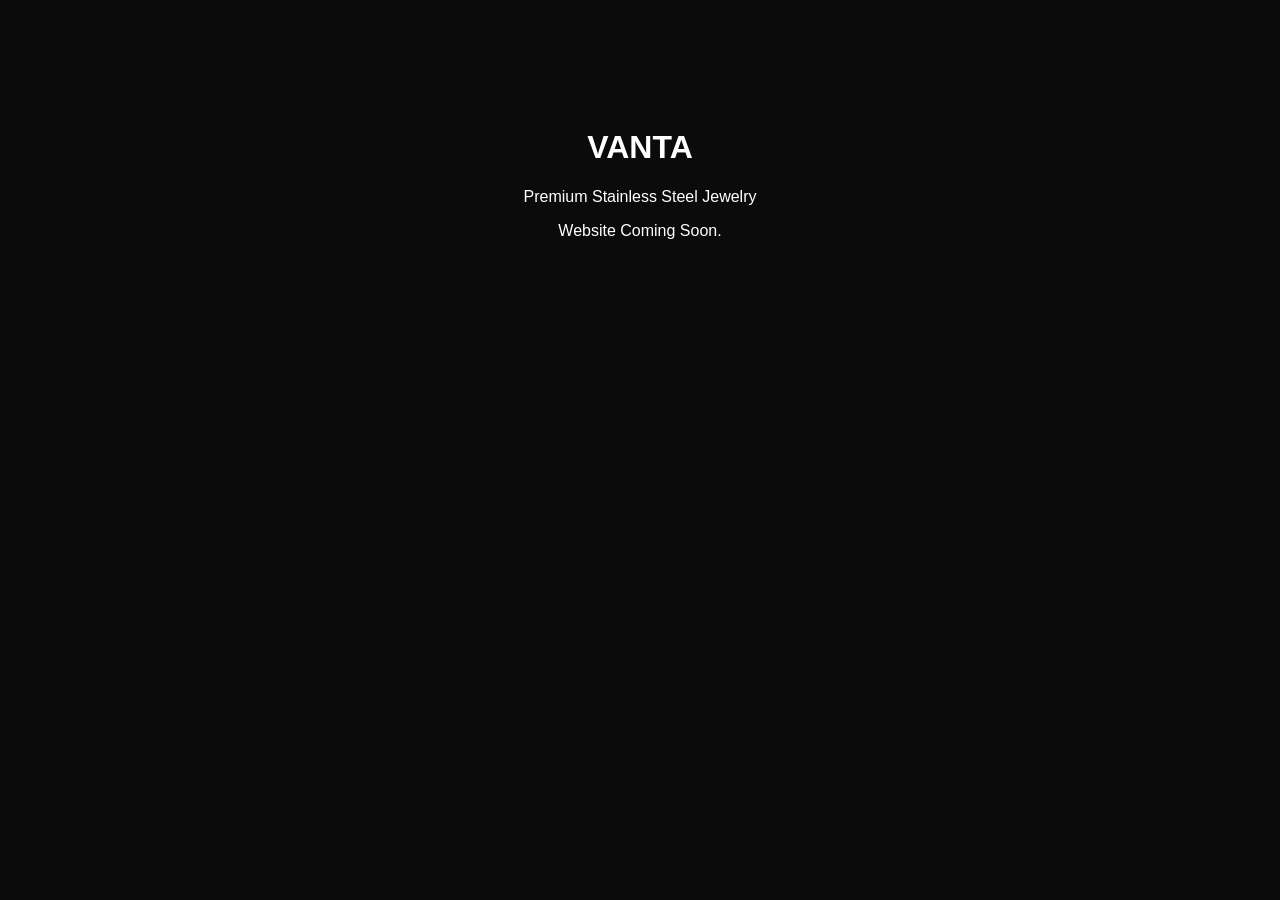
==== index.html @ 0c7e7cd4 "Create index.html" ====
<!DOCTYPE html>
<html lang="en">
<head>
    <meta charset="UTF-8">
    <meta name="viewport" content="width=device-width, initial-scale=1.0">
    <title>VANTA</title>
</head>

<body style="background:#0B0B0B;color:white;font-family:Arial;text-align:center;padding-top:100px;">

<h1>VANTA</h1>

<p>Premium Stainless Steel Jewelry</p>

<p>Website Coming Soon.</p>

</body>
</html>
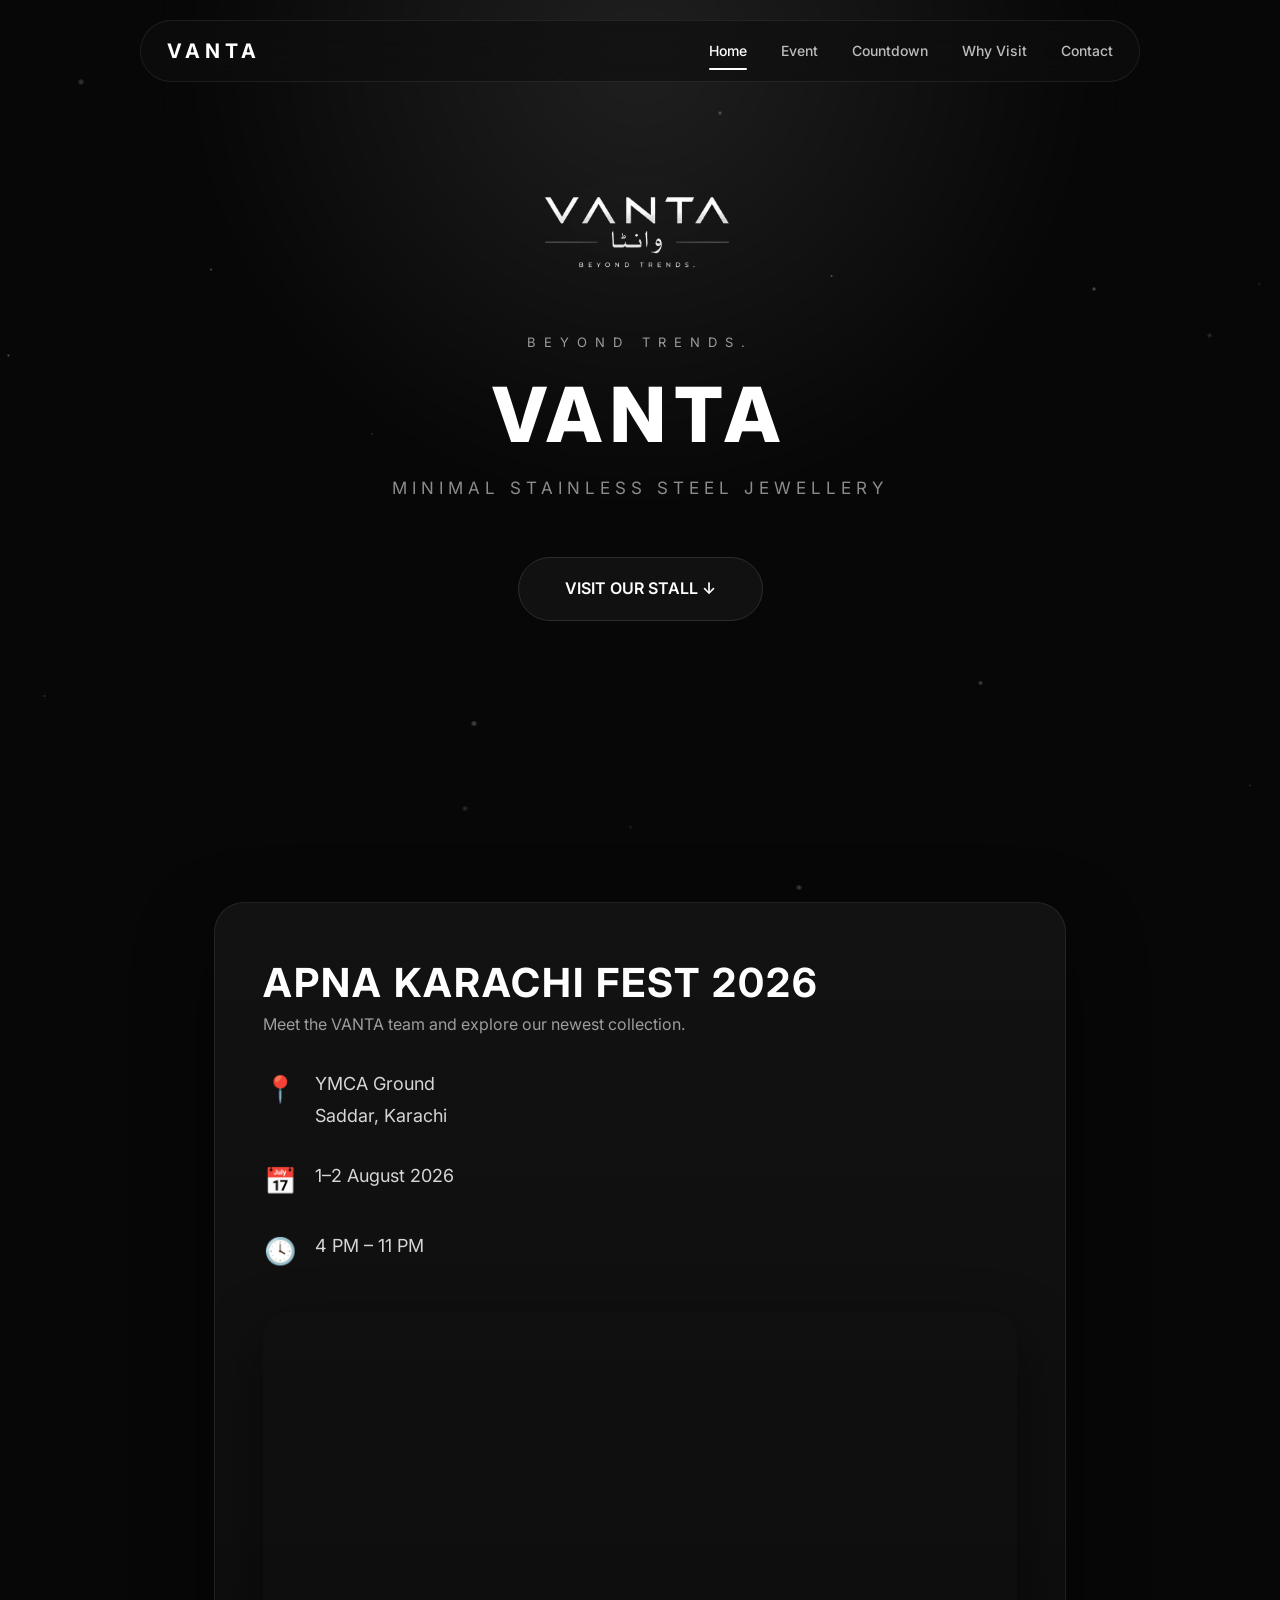
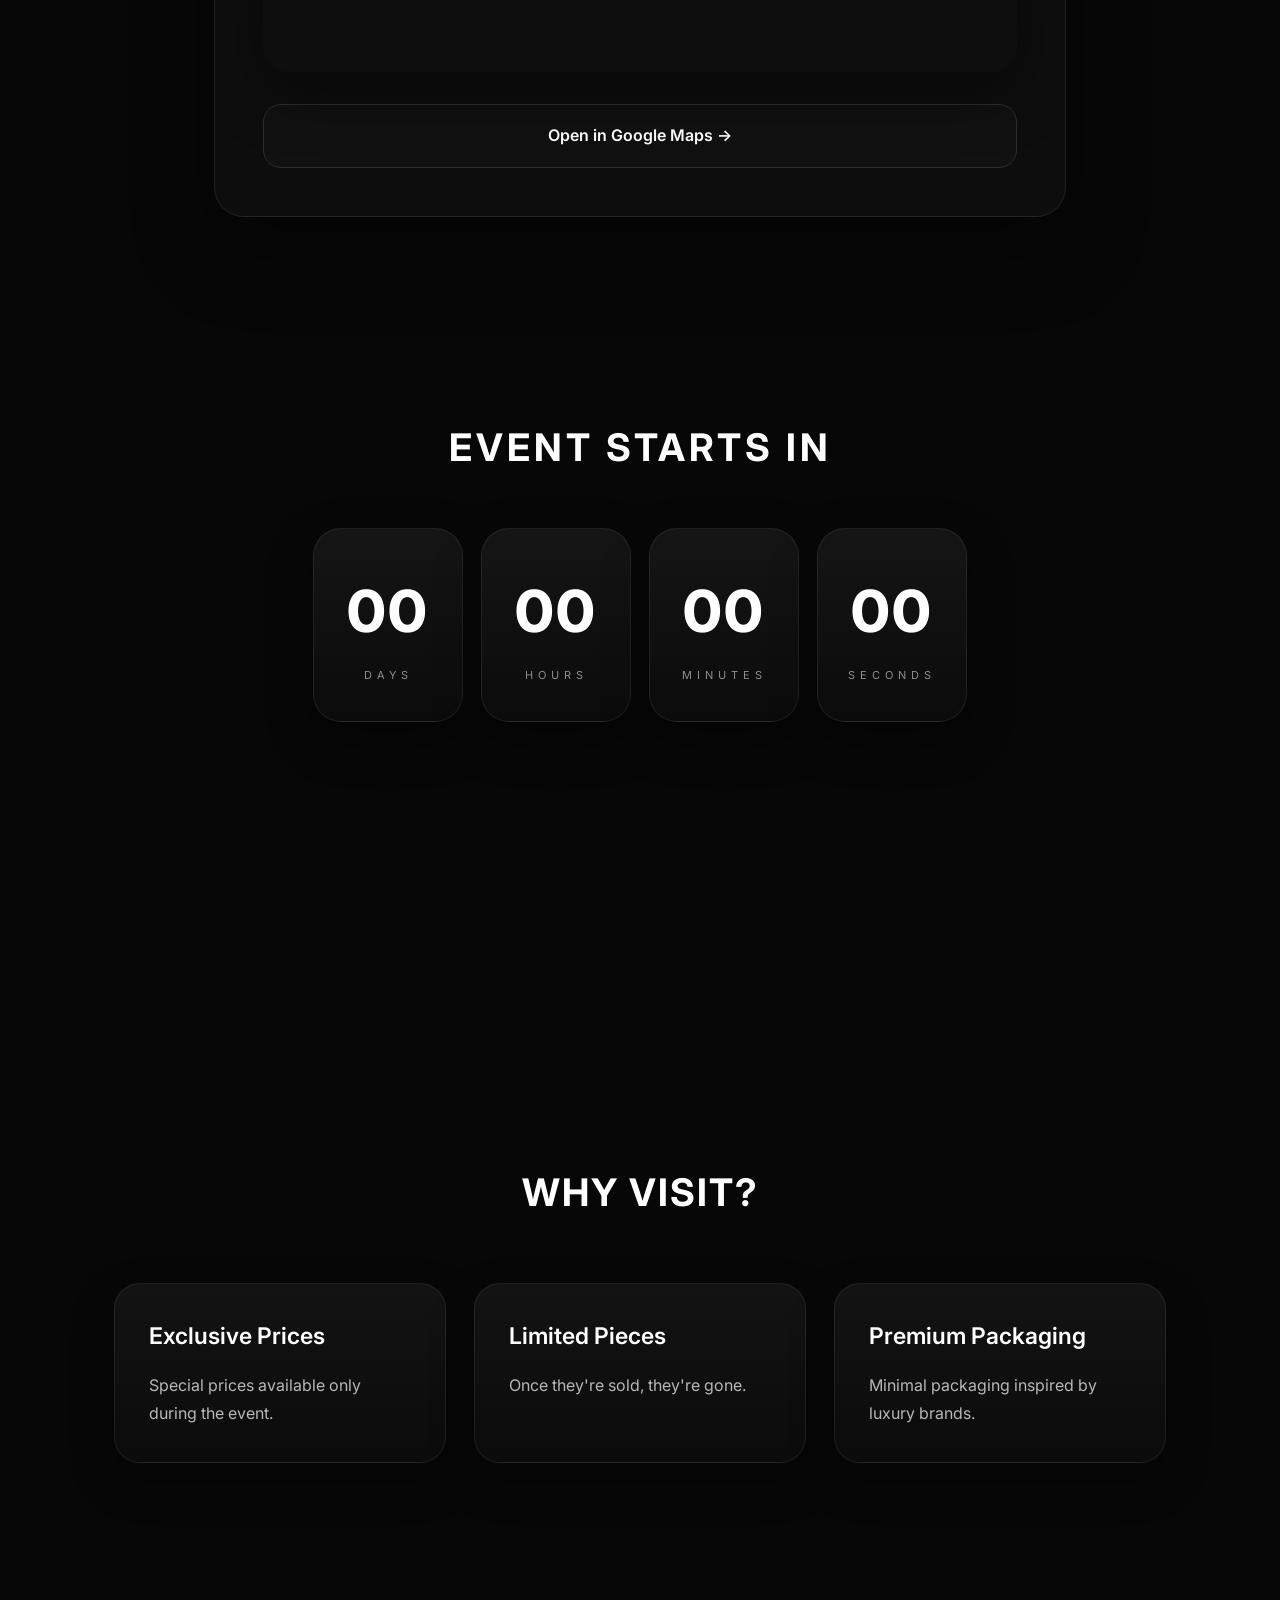
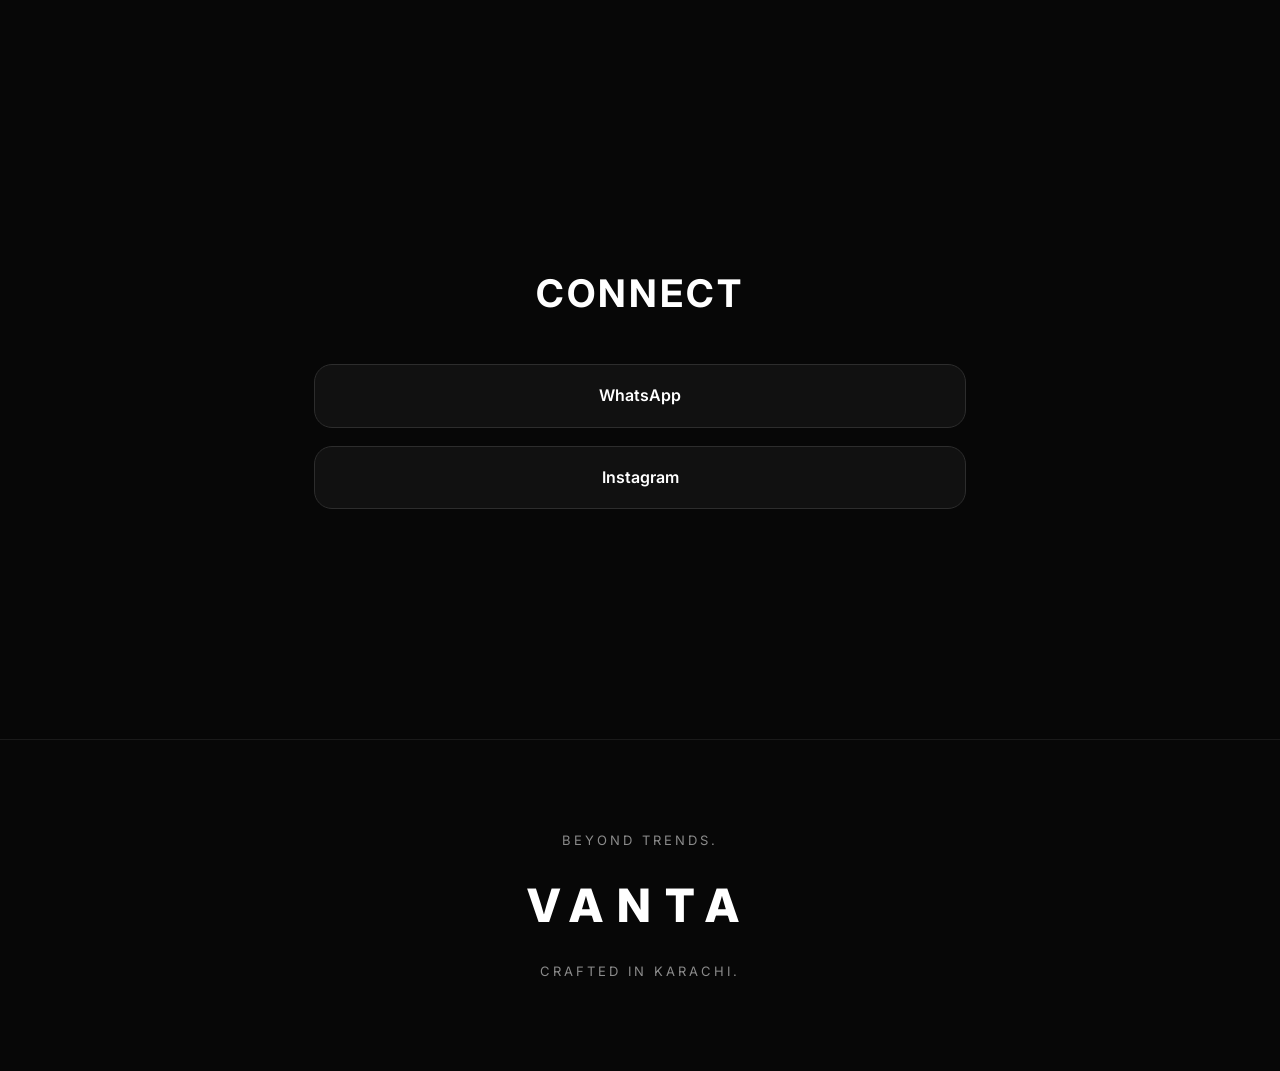
==== commit 640013cb: "Rename events.html to index.html" ====
--- a/index.html
+++ b/index.html
@@ -1,18 +1,335 @@
 <!DOCTYPE html>
 <html lang="en">
+
 <head>
-    <meta charset="UTF-8">
-    <meta name="viewport" content="width=device-width, initial-scale=1.0">
-    <title>VANTA</title>
+
+<meta charset="UTF-8">
+
+<meta name="viewport" content="width=device-width, initial-scale=1.0">
+
+<title>Meet VANTA</title>
+
+<link rel="stylesheet" href="style.css">
+
+<link rel="preconnect" href="https://fonts.googleapis.com">
+
+<link rel="preconnect" href="https://fonts.gstatic.com" crossorigin>
+
+<link href="https://fonts.googleapis.com/css2?family=Inter:wght@300;400;500;600;700;800&display=swap" rel="stylesheet">
+
 </head>
 
-<body style="background:#0B0B0B;color:white;font-family:Arial;text-align:center;padding-top:100px;">
-
-<h1>VANTA</h1>
-
-<p>Premium Stainless Steel Jewelry</p>
-
-<p>Website Coming Soon.</p>
+<body>
+<div id="particles"></div>
+<div id="loader">
+
+    <img src="logo.png.png" alt="VANTA">
+
+</div>
+<nav class="navbar">
+
+<div class="nav-logo">
+VANTA
+</div>
+
+<div class="nav-links">
+
+<a href="#home">Home</a>
+
+<a href="#event">Event</a>
+
+<a href="#countdown">Countdown</a>
+
+<a href="#visit">Why Visit</a>
+
+<a href="#contact">Contact</a>
+
+</div>
+
+</nav>
+
+<section class="hero fade" id="home">
+
+<div class="hero-content">
+
+<img src="logo.png.png" class="logo" alt="VANTA">
+
+<p class="hero-tag">
+BEYOND TRENDS.
+</p>
+
+<h1 class="hero-title">
+VANTA
+</h1>
+
+<p class="hero-description">
+
+Minimal Stainless Steel Jewellery
+
+</p>
+
+<a href="#event" class="hero-button">
+
+VISIT OUR STALL ↓
+
+</a>
+
+</div>
+
+</section>
+
+<section class="event fade" id="event">
+
+<div class="card">
+
+<h2>
+
+APNA KARACHI FEST 2026
+
+</h2>
+
+<p style="color:#9d9d9d;margin-top:-15px;margin-bottom:30px;">
+
+Meet the VANTA team and explore our newest collection.
+
+</p>
+<div class="info">
+
+<div class="info-item">
+
+<span>📍</span>
+
+<p>
+
+YMCA Ground
+
+<br>
+
+Saddar, Karachi
+
+</p>
+
+</div>
+
+<div class="info-item">
+
+<span>📅</span>
+
+<p>
+
+1–2 August 2026
+
+</p>
+
+</div>
+
+<div class="info-item">
+
+<span>🕓</span>
+
+<p>
+
+4 PM – 11 PM
+
+</p>
+
+</div>
+
+</div>
+
+<div class="map-box">
+
+<iframe
+src="https://www.google.com/maps?q=YMCA+Ground+Saddar+Karachi&output=embed"
+loading="lazy"
+allowfullscreen>
+</iframe>
+
+<a
+class="button"
+target="_blank"
+href="https://maps.app.goo.gl/vsrWKePihYXSxV6w7">
+
+Open in Google Maps →
+
+</a>
+
+</div>
+
+</div>
+
+</section>
+
+<section class="countdown fade" id="countdown">
+
+<h2>
+
+EVENT STARTS IN
+
+</h2>
+
+<div class="timer">
+
+<div class="time-box">
+
+<span id="days">00</span>
+
+<small>DAYS</small>
+
+</div>
+
+<div class="time-box">
+
+<span id="hours">00</span>
+
+<small>HOURS</small>
+
+</div>
+
+<div class="time-box">
+
+<span id="minutes">00</span>
+
+<small>MINUTES</small>
+
+</div>
+
+<div class="time-box">
+
+<span id="seconds">00</span>
+
+<small>SECONDS</small>
+
+</div>
+
+</div>
+
+</section>
+
+<section class="visit fade" id="visit">
+
+<h2>
+
+WHY VISIT?
+
+</h2>
+
+<div class="visit-grid">
+
+<div class="visit-card">
+
+<h3>
+
+Exclusive Prices
+
+</h3>
+
+<p>
+
+Special prices available only during the event.
+
+</p>
+
+</div>
+
+<div class="visit-card">
+
+<h3>
+
+Limited Pieces
+
+</h3>
+
+<p>
+
+Once they're sold, they're gone.
+
+</p>
+
+</div>
+
+<div class="visit-card">
+
+<h3>
+
+Premium Packaging
+
+</h3>
+
+<p>
+
+Minimal packaging inspired by luxury brands.
+
+</p>
+
+</div>
+
+</div>
+
+</section>
+
+<section class="contact fade" id="contact">
+
+<h2>
+
+CONNECT
+
+</h2>
+
+<a
+
+class="button"
+
+href="https://wa.me/923118109139?text=Hi%20VANTA!%20I'm%20interested%20in%20your%20collection.">
+
+WhatsApp
+
+</a>
+
+<a
+
+class="button"
+
+target="_blank"
+
+href="https://www.instagram.com/vantaform.pk/">
+
+Instagram
+
+</a>
+
+</section>
+
+<footer>
+
+<p>
+
+Beyond Trends.
+
+</p>
+
+<h2>
+
+VANTA
+
+</h2>
+
+<p>
+
+Crafted in Karachi.
+
+</p>
+
+</footer>
+  
+<button id="topBtn">
+
+↑
+
+</button>
+  
+<script src="script.js"></script>
 
 </body>
+
 </html>
--- a/style.css
+++ b/style.css
@@ -0,0 +1,1349 @@
+/* ===========================
+   VANTA • PART 1
+   RESET + HERO + BUTTONS
+=========================== */
+
+@import url('https://fonts.googleapis.com/css2?family=Inter:wght@300;400;500;600;700;800&display=swap');
+
+*{
+margin:0;
+padding:0;
+box-sizing:border-box;
+scroll-behavior:smooth;
+}
+
+html{
+overflow-x:hidden;
+}
+
+body{
+
+font-family:'Inter',sans-serif;
+
+background:#070707;
+
+color:#fff;
+
+overflow-x:hidden;
+
+line-height:1.6;
+
+}
+
+body::before{
+
+content:"";
+
+position:fixed;
+
+left:50%;
+
+top:-420px;
+
+transform:translateX(-50%);
+
+width:950px;
+
+height:950px;
+
+background:radial-gradient(circle,
+                        
+rgba(255,255,255,.10),
+transparent 70%);
+
+filter:blur(35px);
+
+animation:glow 8s ease-in-out infinite;
+
+pointer-events:none;
+
+z-index:-1;
+
+}
+
+section{
+
+padding:110px 24px;
+
+}
+
+.hero{
+min-height:88vh;
+
+display:flex;
+
+justify-content:center;
+
+align-items:center;
+
+text-align:center;
+
+position:relative;
+
+}
+
+.hero-content{
+
+width:100%;
+
+max-width:900px;
+
+display:flex;
+
+flex-direction:column;
+
+align-items:center;
+
+justify-content:center;
+
+}
+
+.logo{
+
+width:280px;
+
+display:block;
+
+margin:auto;
+
+margin-bottom:45px;
+
+filter:drop-shadow(0 0 40px rgba(255,255,255,.10));
+
+transition:.4s;
+
+}
+
+.logo:hover{
+
+transform:scale(1.03);
+
+}
+
+.hero-tag{
+
+font-size:13px;
+
+letter-spacing:8px;
+
+text-transform:uppercase;
+
+color:#9c9c9c;
+
+margin-bottom:22px;
+
+}
+
+.hero-title{
+
+font-size:76px;
+
+font-weight:800;
+
+letter-spacing:8px;
+
+text-transform:uppercase;
+
+line-height:1.05;
+
+margin-bottom:20px;
+
+}
+
+.hero-description{
+
+font-size:17px;
+
+letter-spacing:5px;
+
+text-transform:uppercase;
+
+color:#8b8b8b;
+
+margin-bottom:55px;
+
+}
+
+.hero-button{
+
+display:inline-flex;
+
+justify-content:center;
+
+align-items:center;
+
+padding:18px 46px;
+
+border-radius:999px;
+
+border:1px solid #2d2d2d;
+
+background:#111;
+
+color:#fff;
+
+text-decoration:none;
+
+font-weight:600;
+
+transition:.35s;
+
+}
+
+.hero-button:hover{
+
+background:#fff;
+
+color:#000;
+
+transform:translateY(-5px);
+
+box-shadow:0 20px 50px rgba(255,255,255,.12);
+
+}
+
+.button{
+
+display:block;
+
+width:100%;
+
+padding:18px;
+
+border-radius:18px;
+
+border:1px solid #2d2d2d;
+
+background:#111;
+
+color:#fff;
+
+text-decoration:none;
+
+text-align:center;
+
+font-weight:600;
+
+transition:.35s;
+
+margin-top:18px;
+
+}
+
+.button:hover{
+
+background:#fff;
+
+color:#000;
+
+transform:translateY(-4px);
+
+box-shadow:0 20px 50px rgba(255,255,255,.10);
+
+}
+/* ===========================
+   VANTA • PART 2
+   EVENT + MAP
+=========================== */
+
+.event{
+
+max-width:900px;
+
+margin:auto;
+
+}
+
+.card{
+
+background:linear-gradient(180deg,#121212,#0d0d0d);
+
+border:1px solid rgba(255,255,255,.08);
+
+border-radius:30px;
+
+padding:48px;
+
+backdrop-filter:blur(20px);
+
+box-shadow:0 30px 80px rgba(0,0,0,.45);
+
+transition:.4s;
+
+}
+
+.card:hover{
+
+transform:translateY(-8px);
+
+border-color:rgba(255,255,255,.15);
+
+}
+
+.card h2{
+
+font-size:40px;
+
+font-weight:700;
+
+margin-bottom:12px;
+
+letter-spacing:2px;
+
+}
+
+.card>p{
+
+color:#8d8d8d;
+
+margin-bottom:35px;
+
+font-size:16px;
+
+}
+
+.info{
+
+display:flex;
+
+flex-direction:column;
+
+gap:28px;
+
+margin-bottom:40px;
+
+}
+
+.info-item{
+
+display:flex;
+
+align-items:flex-start;
+
+gap:18px;
+
+}
+
+.info-item span{
+
+font-size:26px;
+
+width:34px;
+
+text-align:center;
+
+}
+
+.info-item p{
+
+font-size:18px;
+
+color:#d6d6d6;
+
+line-height:1.8;
+
+}
+
+.map-box{
+
+margin-top:35px;
+
+}
+
+.map-box iframe{
+
+width:100%;
+
+height:360px;
+
+border:none;
+
+border-radius:24px;
+
+overflow:hidden;
+
+margin-bottom:25px;
+
+filter:grayscale(100%) brightness(.90);
+
+transition:.45s;
+
+box-shadow:0 20px 60px rgba(0,0,0,.45);
+
+}
+
+.map-box iframe:hover{
+
+filter:grayscale(0%) brightness(1);
+
+transform:scale(1.01);
+
+}
+
+.map-box .button{
+
+margin-top:0;
+
+}
+
+.divider{
+
+width:100%;
+
+height:1px;
+
+background:rgba(255,255,255,.06);
+
+margin:60px 0;
+
+}
+/* ===========================
+   VANTA • PART 3
+   COUNTDOWN + WHY VISIT
+=========================== */
+
+.countdown{
+padding-top:90px;
+text-align:center;
+margin-bottom:220px;
+}
+
+.countdown h2{
+
+font-size:38px;
+
+font-weight:700;
+
+letter-spacing:4px;
+
+margin-bottom:50px;
+
+}
+
+.timer{
+
+display:flex;
+
+justify-content:center;
+
+align-items:center;
+
+gap:18px;
+
+flex-wrap:wrap;
+
+margin-top:20px;
+
+}
+
+.time-box{
+
+width:150px;
+
+padding:36px 20px;
+
+background:linear-gradient(180deg,#151515,#0b0b0b);
+
+border:1px solid rgba(255,255,255,.08);
+
+border-radius:28px;
+
+box-shadow:0 18px 45px rgba(0,0,0,.45);
+
+transition:.35s;
+
+}
+
+.time-box:hover{
+
+transform:translateY(-10px);
+
+border-color:rgba(255,255,255,.18);
+
+box-shadow:0 30px 70px rgba(255,255,255,.06);
+
+}
+
+.time-box span{
+
+display:block;
+
+font-size:58px;
+
+font-weight:800;
+
+letter-spacing:2px;
+
+margin-bottom:10px;
+
+}
+
+.time-box small{
+
+display:block;
+
+font-size:11px;
+
+letter-spacing:5px;
+
+text-transform:uppercase;
+
+color:#8d8d8d;
+
+}
+
+.visit{
+max-width:1100px;
+margin:60px auto 140px;
+}
+
+.visit h2{
+
+text-align:center;
+
+font-size:38px;
+
+font-weight:700;
+
+margin-bottom:60px;
+
+letter-spacing:2px;
+
+}
+
+.visit-grid{
+display:grid;
+grid-template-columns:repeat(auto-fit,minmax(260px,1fr));
+gap:28px;
+margin-top:40px;
+}
+
+.visit-card{
+
+background:linear-gradient(180deg,#131313,#0b0b0b);
+
+border:1px solid rgba(255,255,255,.08);
+
+border-radius:26px;
+
+padding:34px;
+
+transition:.35s;
+
+box-shadow:0 18px 40px rgba(0,0,0,.35);
+
+}
+
+.visit-card:hover{
+
+transform:translateY(-8px);
+
+border-color:rgba(255,255,255,.15);
+
+box-shadow:0 25px 60px rgba(255,255,255,.05);
+
+}
+
+.visit-card h3{
+
+font-size:23px;
+
+font-weight:600;
+
+margin-bottom:16px;
+
+}
+
+.visit-card p{
+
+font-size:16px;
+
+color:#b8b8b8;
+
+line-height:1.8;
+
+}
+/* ===========================
+   VANTA • PART 4
+   CONTACT + FOOTER + ANIMATIONS
+   RESPONSIVE
+=========================== */
+
+.contact{
+max-width:700px;
+margin:180px auto 0;
+text-align:center;
+}
+
+.contact h2{
+
+font-size:38px;
+
+font-weight:700;
+
+letter-spacing:3px;
+
+margin-bottom:40px;
+
+}
+
+footer{
+
+padding:90px 24px;
+
+margin-top:120px;
+
+border-top:1px solid rgba(255,255,255,.08);
+
+text-align:center;
+
+}
+
+footer h2{
+
+font-size:46px;
+
+font-weight:800;
+
+letter-spacing:14px;
+
+margin:18px 0;
+
+}
+
+footer p{
+
+color:#8b8b8b;
+
+letter-spacing:3px;
+
+text-transform:uppercase;
+
+font-size:13px;
+
+}
+
+.fade{
+
+opacity:0;
+
+transform:translateY(50px);
+
+transition:1s ease;
+
+}
+
+.fade.show{
+
+opacity:1;
+
+transform:translateY(0);
+
+}
+
+@keyframes glow{
+
+0%{
+
+transform:translateX(-50%) scale(1);
+
+opacity:.9;
+
+}
+
+50%{
+
+transform:translateX(-50%) scale(1.08);
+
+opacity:1;
+
+}
+
+100%{
+
+transform:translateX(-50%) scale(1);
+
+opacity:.9;
+
+}
+
+}
+
+@media (max-width:900px){
+
+.hero-title{
+
+font-size:70px;
+
+letter-spacing:10px;
+
+}
+
+.logo{
+
+width:250px;
+
+}
+
+.time-box{
+
+width:130px;
+
+}
+
+}
+
+@media (max-width:768px){
+
+section{
+
+padding:80px 20px;
+
+}
+
+.logo{
+
+width:180px;
+
+margin-bottom:30px;
+
+}
+
+.hero-title{
+
+font-size:48px;
+
+letter-spacing:6px;
+
+}
+
+.hero-description{
+
+font-size:14px;
+
+letter-spacing:3px;
+
+}
+
+.hero-button{
+
+width:100%;
+
+max-width:320px;
+
+}
+
+.card{
+
+padding:30px;
+
+}
+
+.card h2{
+
+font-size:30px;
+
+}
+
+.info-item p{
+
+font-size:16px;
+
+}
+
+.map-box iframe{
+
+height:280px;
+
+}
+
+.timer{
+
+gap:16px;
+
+}
+
+.time-box{
+
+width:100px;
+
+padding:22px 10px;
+
+}
+
+.time-box span{
+
+font-size:36px;
+
+}
+
+.visit{
+
+margin-bottom:80px;
+
+}
+
+.visit h2,
+
+.countdown h2,
+
+.contact h2{
+
+font-size:30px;
+
+}
+
+.visit-grid{
+
+grid-template-columns:1fr;
+
+}
+
+footer{
+
+padding:70px 20px;
+
+}
+
+footer h2{
+
+font-size:32px;
+
+letter-spacing:8px;
+
+}
+
+footer p{
+
+font-size:11px;
+
+letter-spacing:2px;
+
+}
+
+}
+
+@media (max-width:480px){
+
+.hero-title{
+
+font-size:38px;
+
+letter-spacing:4px;
+
+}
+
+.logo{
+
+width:150px;
+
+}
+
+.hero-tag{
+
+font-size:11px;
+
+letter-spacing:5px;
+
+}
+
+.hero-description{
+
+font-size:12px;
+
+letter-spacing:2px;
+
+}
+
+.button,
+
+.hero-button{
+
+padding:16px;
+
+font-size:14px;
+
+}
+
+.time-box{
+
+width:85px;
+
+}
+
+.time-box span{
+
+font-size:30px;
+
+}
+
+}
+/* BACK TO TOP */
+
+#topBtn{
+
+position:fixed;
+
+bottom:30px;
+
+right:30px;
+
+width:55px;
+
+height:55px;
+
+border:none;
+
+border-radius:50%;
+
+background:#fff;
+
+color:#000;
+
+font-size:22px;
+
+font-weight:700;
+
+cursor:pointer;
+
+opacity:0;
+
+visibility:hidden;
+
+transition:.35s;
+
+box-shadow:0 15px 40px rgba(0,0,0,.35);
+
+z-index:9999;
+
+}
+
+#topBtn:hover{
+
+transform:translateY(-6px) scale(1.08);
+
+}
+
+#topBtn.show{
+
+opacity:1;
+
+visibility:visible;
+
+}
+.navbar{
+
+position:fixed;
+
+top:20px;
+
+left:50%;
+
+transform:translateX(-50%);
+
+width:min(95%,1000px);
+
+padding:14px 26px;
+
+display:flex;
+
+justify-content:space-between;
+
+align-items:center;
+
+background:rgba(15,15,15,.65);
+
+backdrop-filter:blur(18px);
+
+border:1px solid rgba(255,255,255,.08);
+
+border-radius:100px;
+
+z-index:9999;
+
+}
+
+.nav-logo{
+
+font-size:20px;
+
+font-weight:700;
+
+letter-spacing:5px;
+
+}
+
+.nav-links{
+
+display:flex;
+
+gap:34px;
+
+}
+
+.nav-links a{
+
+color:#bdbdbd;
+
+text-decoration:none;
+
+font-size:14px;
+
+font-weight:500;
+
+}
+
+.nav-links a:hover{
+
+color:#fff;
+
+}
+/* LOADER */
+
+#loader{
+
+position:fixed;
+
+top:0;
+
+left:0;
+
+width:100%;
+
+height:100vh;
+
+background:#070707;
+
+display:flex;
+
+justify-content:center;
+
+align-items:center;
+
+z-index:999999;
+
+transition:opacity .8s ease,visibility .8s ease;
+
+}
+
+#loader img{
+
+width:220px;
+
+animation:loaderPulse 2s infinite ease-in-out;
+
+filter:drop-shadow(0 0 40px rgba(255,255,255,.15));
+
+}
+
+#loader.hide{
+
+opacity:0;
+
+visibility:hidden;
+
+}
+
+@keyframes loaderPulse{
+
+0%{
+
+transform:scale(.95);
+
+opacity:.6;
+
+}
+
+50%{
+
+transform:scale(1);
+
+opacity:1;
+
+}
+
+100%{
+
+transform:scale(.95);
+
+opacity:.6;
+
+}
+
+}
+/* SMART NAVBAR */
+
+.navbar{
+
+transition:.4s ease;
+
+}
+
+.navbar.scrolled{
+
+top:12px;
+
+background:rgba(8,8,8,.92);
+
+border:1px solid rgba(255,255,255,.12);
+
+box-shadow:0 20px 60px rgba(0,0,0,.45);
+
+}
+
+.nav-links a{
+
+position:relative;
+
+transition:.3s;
+
+}
+
+.nav-links a::after{
+
+content:"";
+
+position:absolute;
+
+left:50%;
+
+bottom:-8px;
+
+transform:translateX(-50%);
+
+width:0;
+
+height:2px;
+
+background:#fff;
+
+transition:.3s;
+
+border-radius:20px;
+
+}
+
+.nav-links a:hover::after,
+
+.nav-links a.active::after{
+
+width:100%;
+
+}
+
+.nav-links a.active{
+
+color:#fff;
+
+}
+/* ==========================
+   FLOATING PARTICLES
+========================== */
+
+#particles{
+
+position:fixed;
+
+top:0;
+
+left:0;
+
+width:100%;
+
+height:100%;
+
+pointer-events:none;
+
+overflow:hidden;
+
+z-index:-2;
+
+}
+
+.particle{
+
+position:absolute;
+
+border-radius:50%;
+
+background:radial-gradient(circle,#ffffff,#ffffff00);
+
+animation:float linear infinite;
+
+filter:blur(.5px);
+
+}
+
+@keyframes float{
+
+0%{
+
+transform:translateY(120vh) translateX(0);
+
+opacity:0;
+
+}
+
+15%{
+
+opacity:1;
+
+}
+
+85%{
+
+opacity:1;
+
+}
+
+100%{
+
+transform:translateY(-20vh) translateX(40px);
+
+opacity:0;
+
+}
+
+}
+/* ==========================
+   PREMIUM HOVER EFFECTS
+========================== */
+
+/* Cards */
+.card,
+.visit-card,
+.time-box{
+
+transition:
+transform .45s cubic-bezier(.22,1,.36,1),
+box-shadow .45s ease,
+border-color .45s ease;
+
+}
+
+.card:hover,
+.visit-card:hover,
+.time-box:hover{
+
+transform:translateY(-10px) scale(1.02);
+
+box-shadow:0 35px 80px rgba(255,255,255,.06);
+
+border-color:rgba(255,255,255,.16);
+
+}
+
+/* Buttons */
+
+.button,
+.hero-button{
+
+transition:
+transform .35s cubic-bezier(.22,1,.36,1),
+box-shadow .35s ease,
+background .35s ease,
+color .35s ease;
+
+}
+
+.button:hover,
+.hero-button:hover{
+
+transform:translateY(-5px) scale(1.03);
+
+box-shadow:0 20px 50px rgba(255,255,255,.12);
+
+}
+
+/* Logo */
+
+.logo{
+
+transition:
+transform .7s cubic-bezier(.22,1,.36,1),
+filter .7s ease;
+
+}
+
+.logo:hover{
+
+transform:scale(1.04) rotate(-1deg);
+
+filter:drop-shadow(0 0 45px rgba(255,255,255,.18));
+
+}
+
+/* Map */
+
+.map-box iframe{
+
+transition:
+transform .6s cubic-bezier(.22,1,.36,1),
+filter .6s ease;
+
+}
+
+.map-box iframe:hover{
+
+transform:scale(1.02);
+
+}
+
+/* Navbar links */
+
+.nav-links a{
+
+transition:color .3s ease;
+
+}
+
+.nav-links a:hover{
+
+letter-spacing:.5px;
+
+}
+/* ==========================
+   TIMER ANIMATION
+========================== */
+
+.time-box span{
+
+display:block;
+
+transform-origin:center;
+
+}
+
+.time-box span.flip{
+
+animation:flipNumber .45s cubic-bezier(.22,1,.36,1);
+
+}
+
+@keyframes flipNumber{
+
+0%{
+
+opacity:.2;
+
+transform:translateY(12px) scale(.92);
+
+}
+
+50%{
+
+opacity:1;
+
+transform:translateY(-4px) scale(1.06);
+
+}
+
+100%{
+
+opacity:1;
+
+transform:translateY(0) scale(1);
+
+}
+
+}
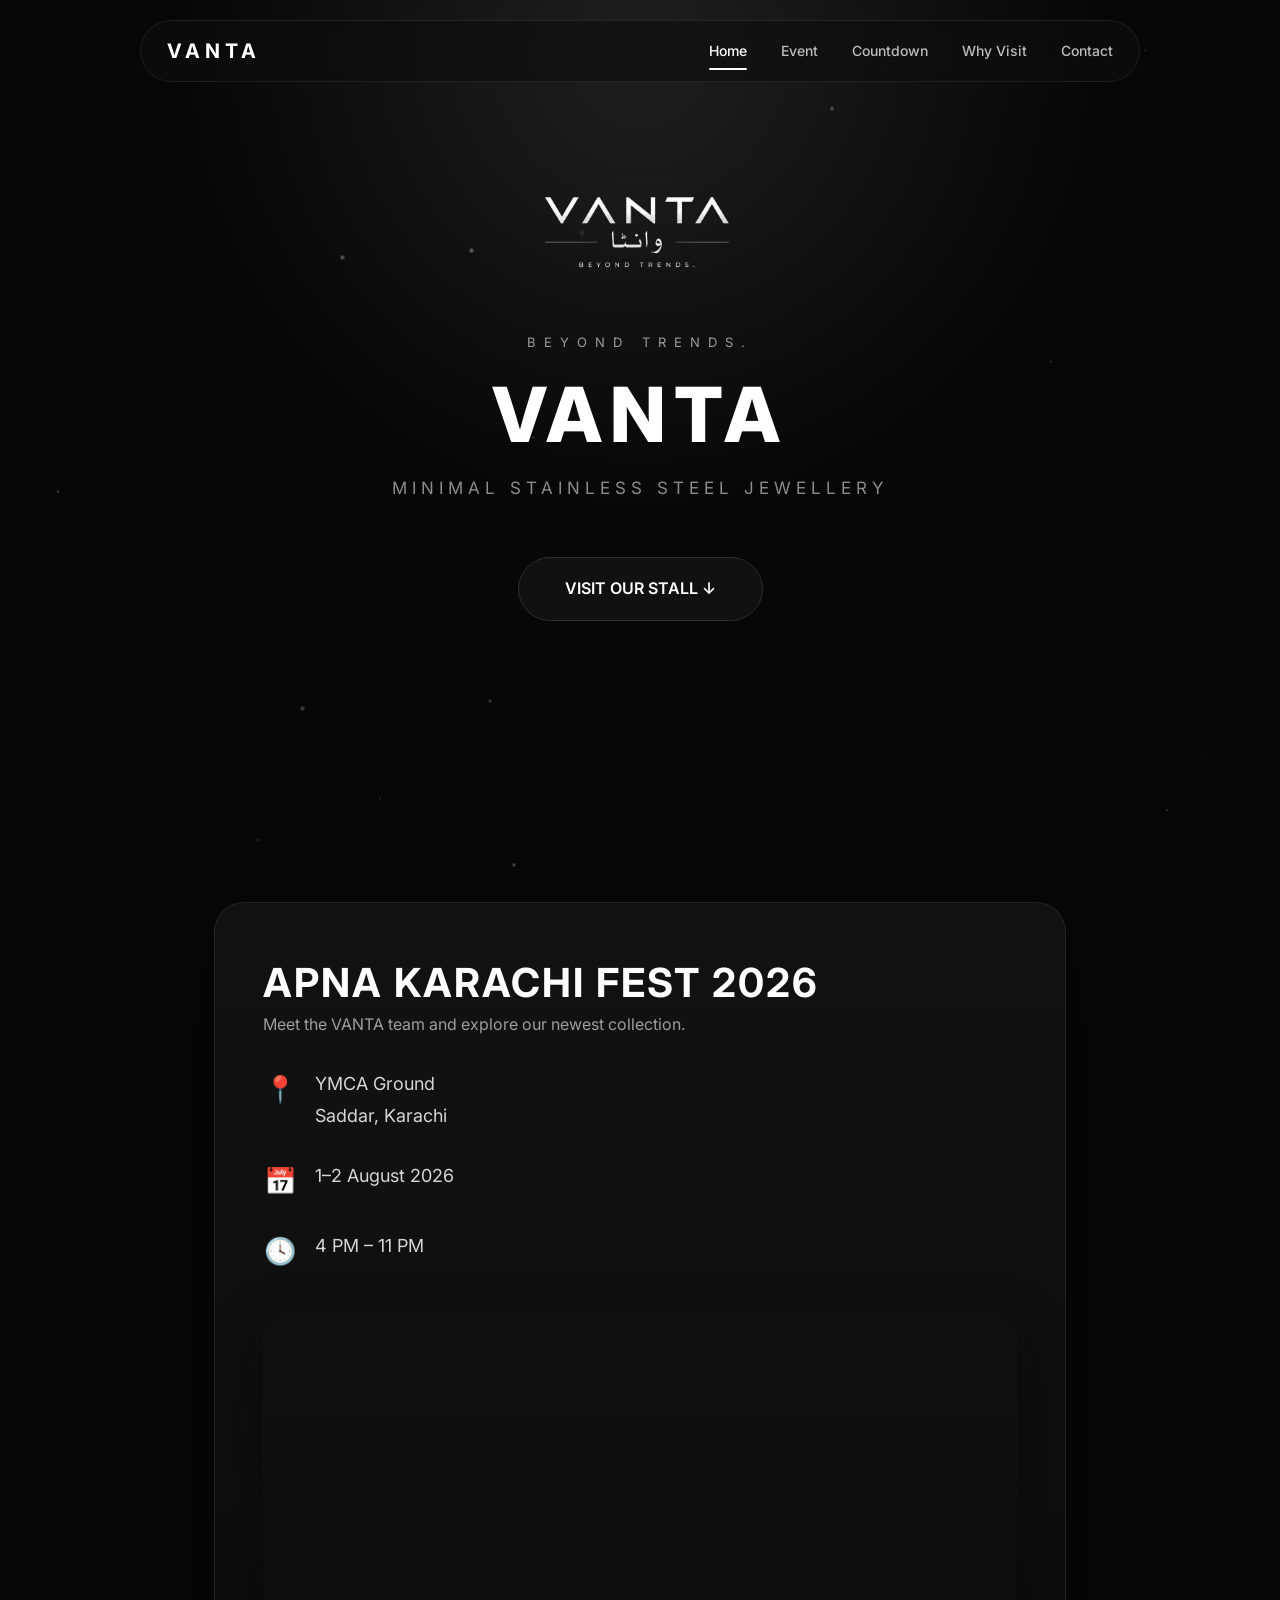
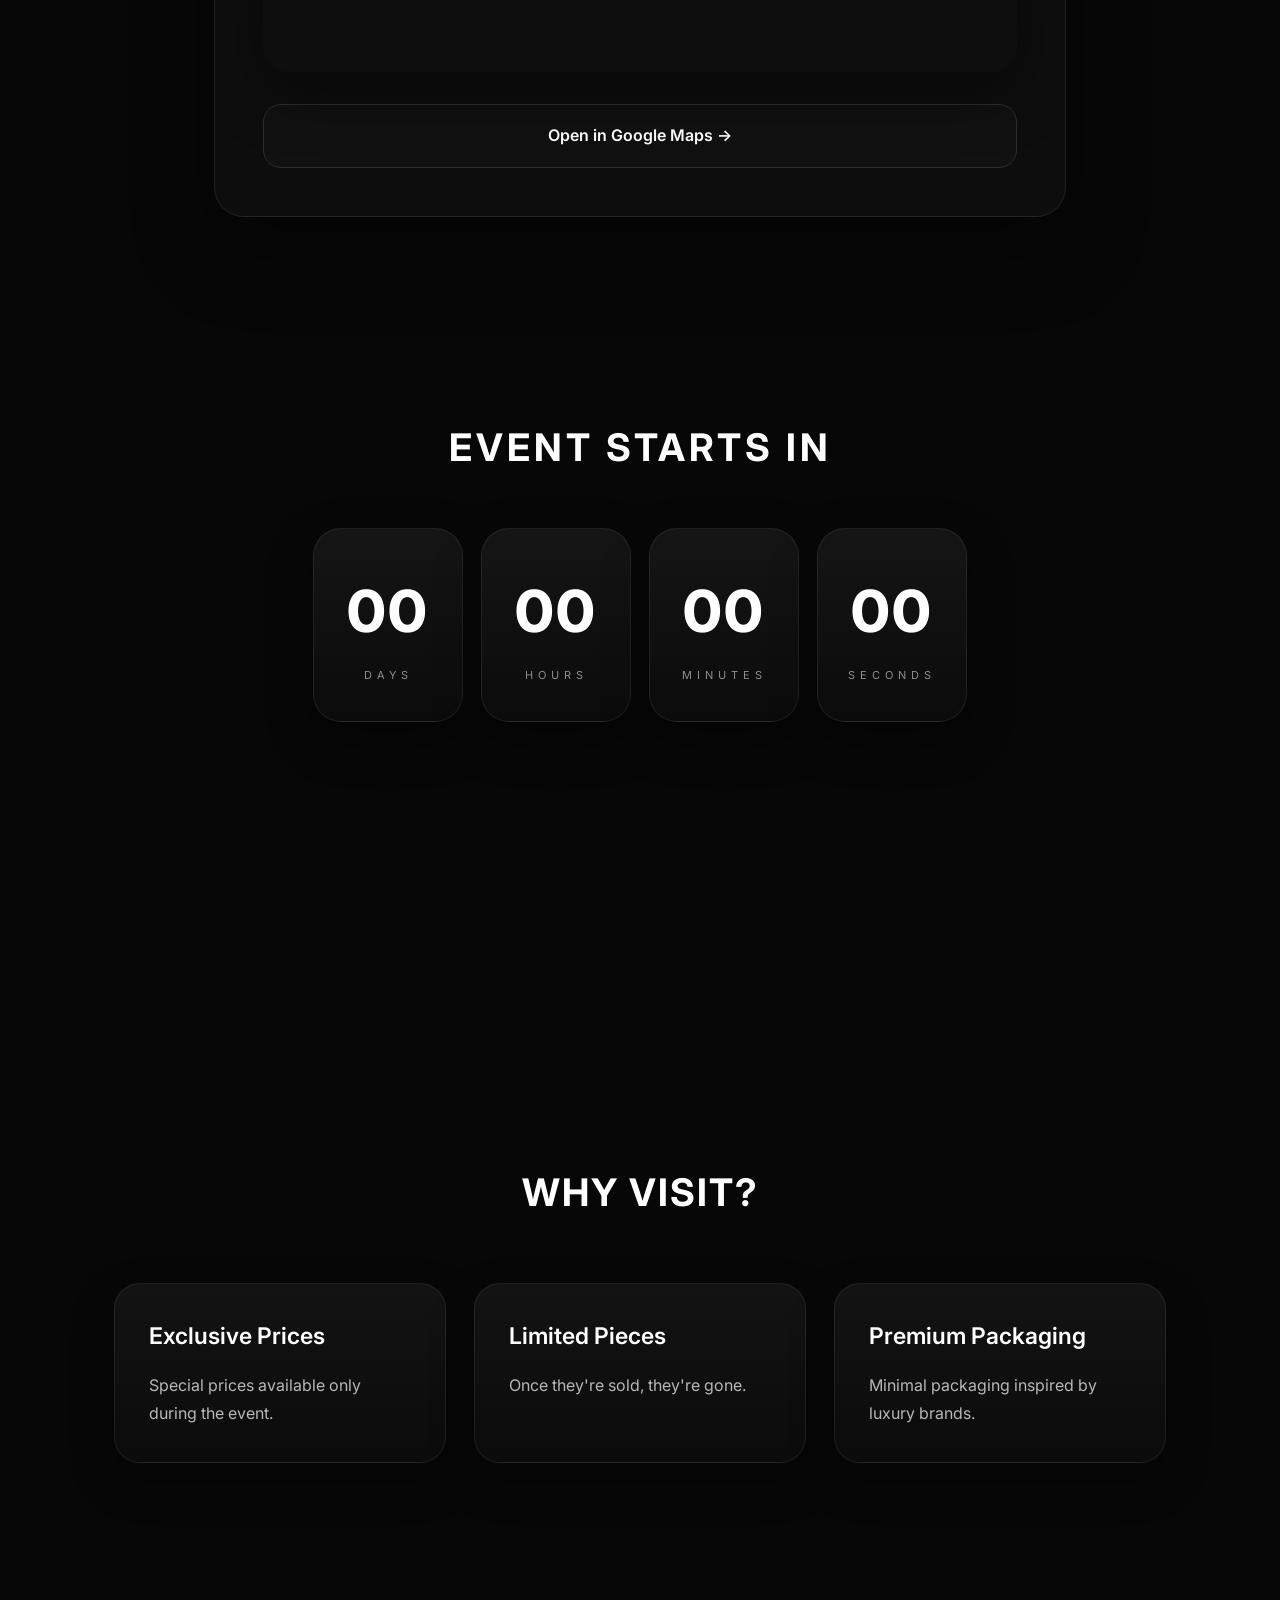
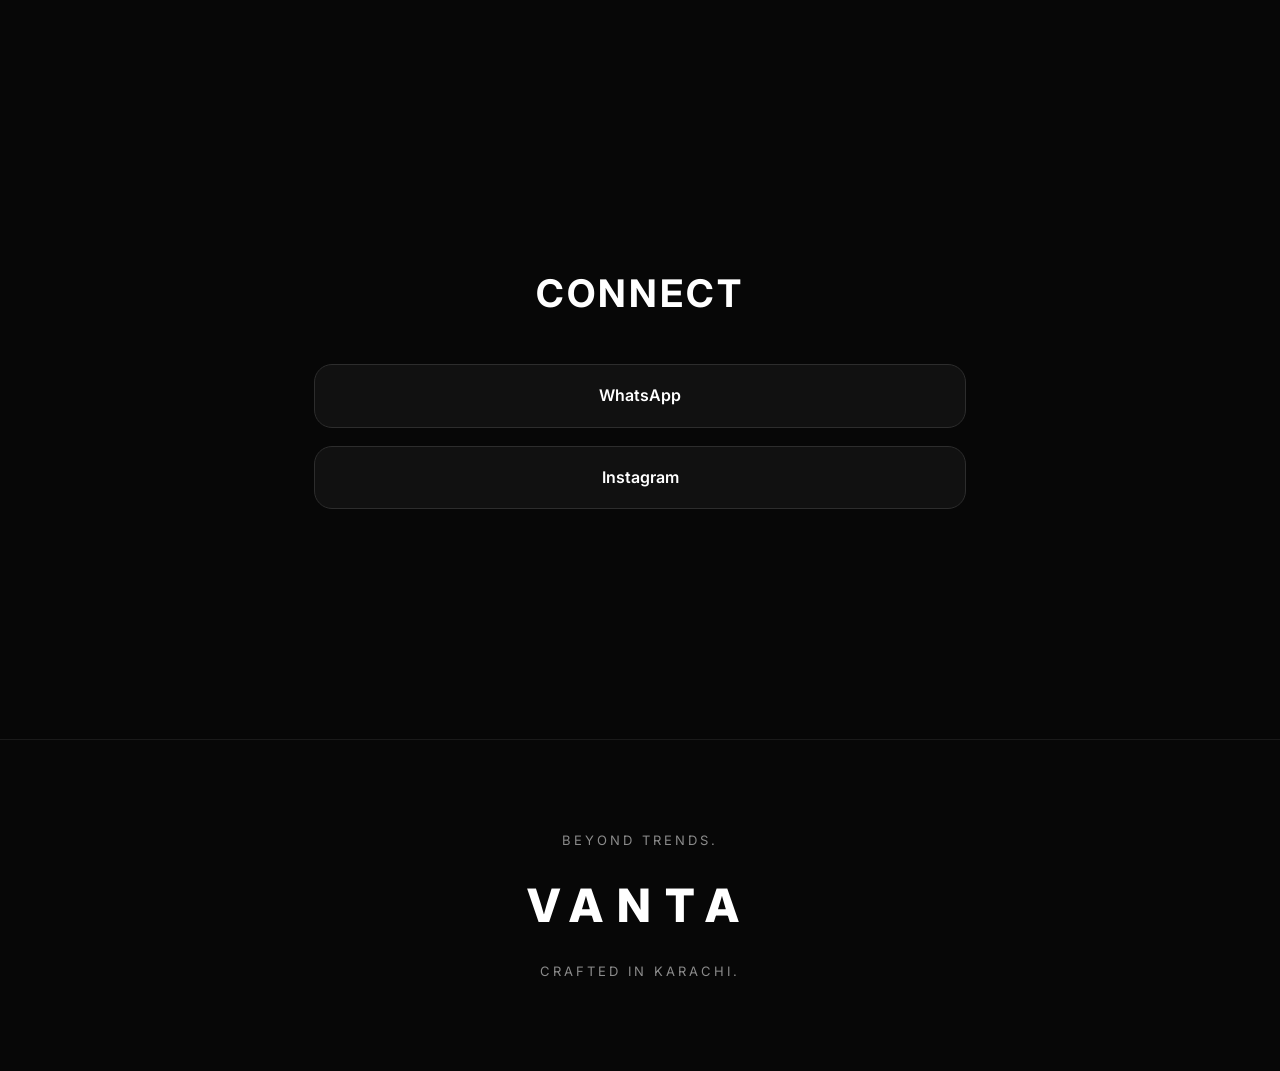
==== commit a33d8f53: "Update index.html" ====
--- a/index.html
+++ b/index.html
@@ -2,6 +2,7 @@
 <html lang="en">
 
 <head>
+<link rel="icon" type="image/png" href="favicon.png">
 
 <meta charset="UTF-8">
 
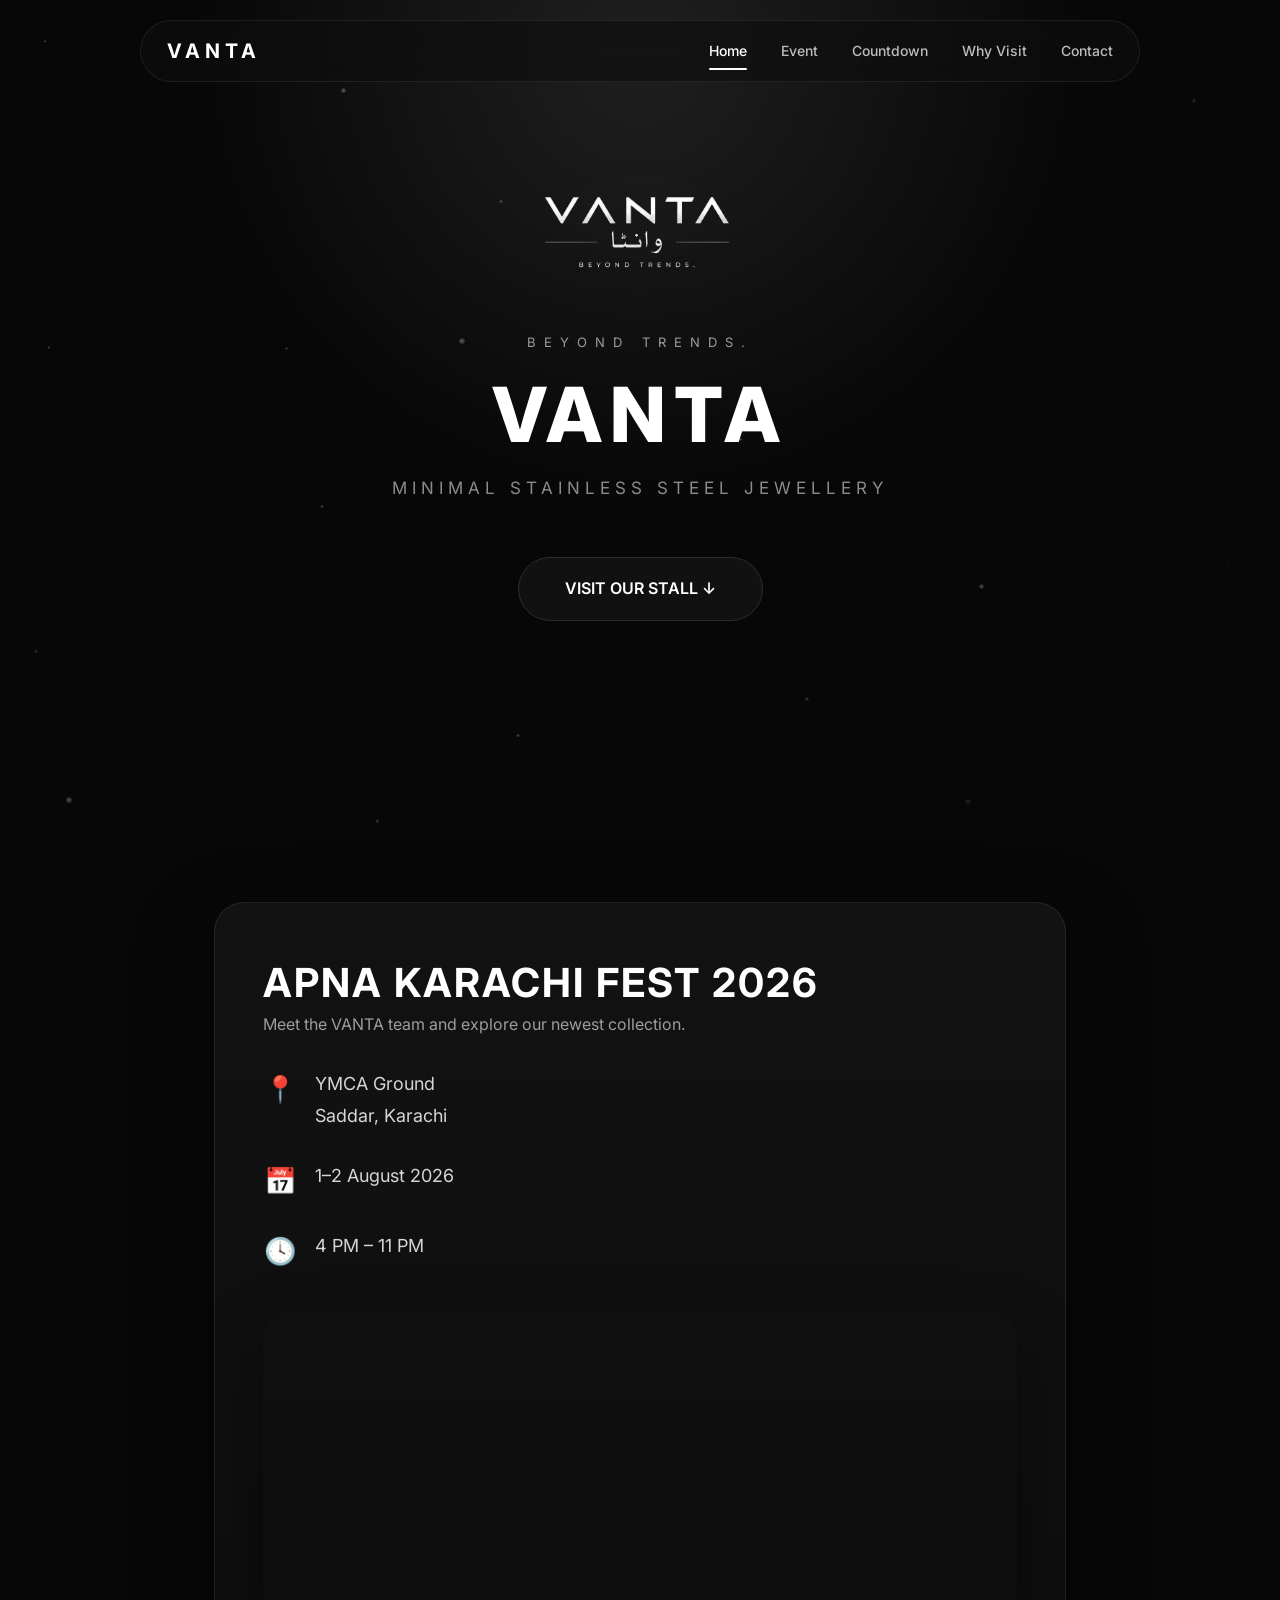
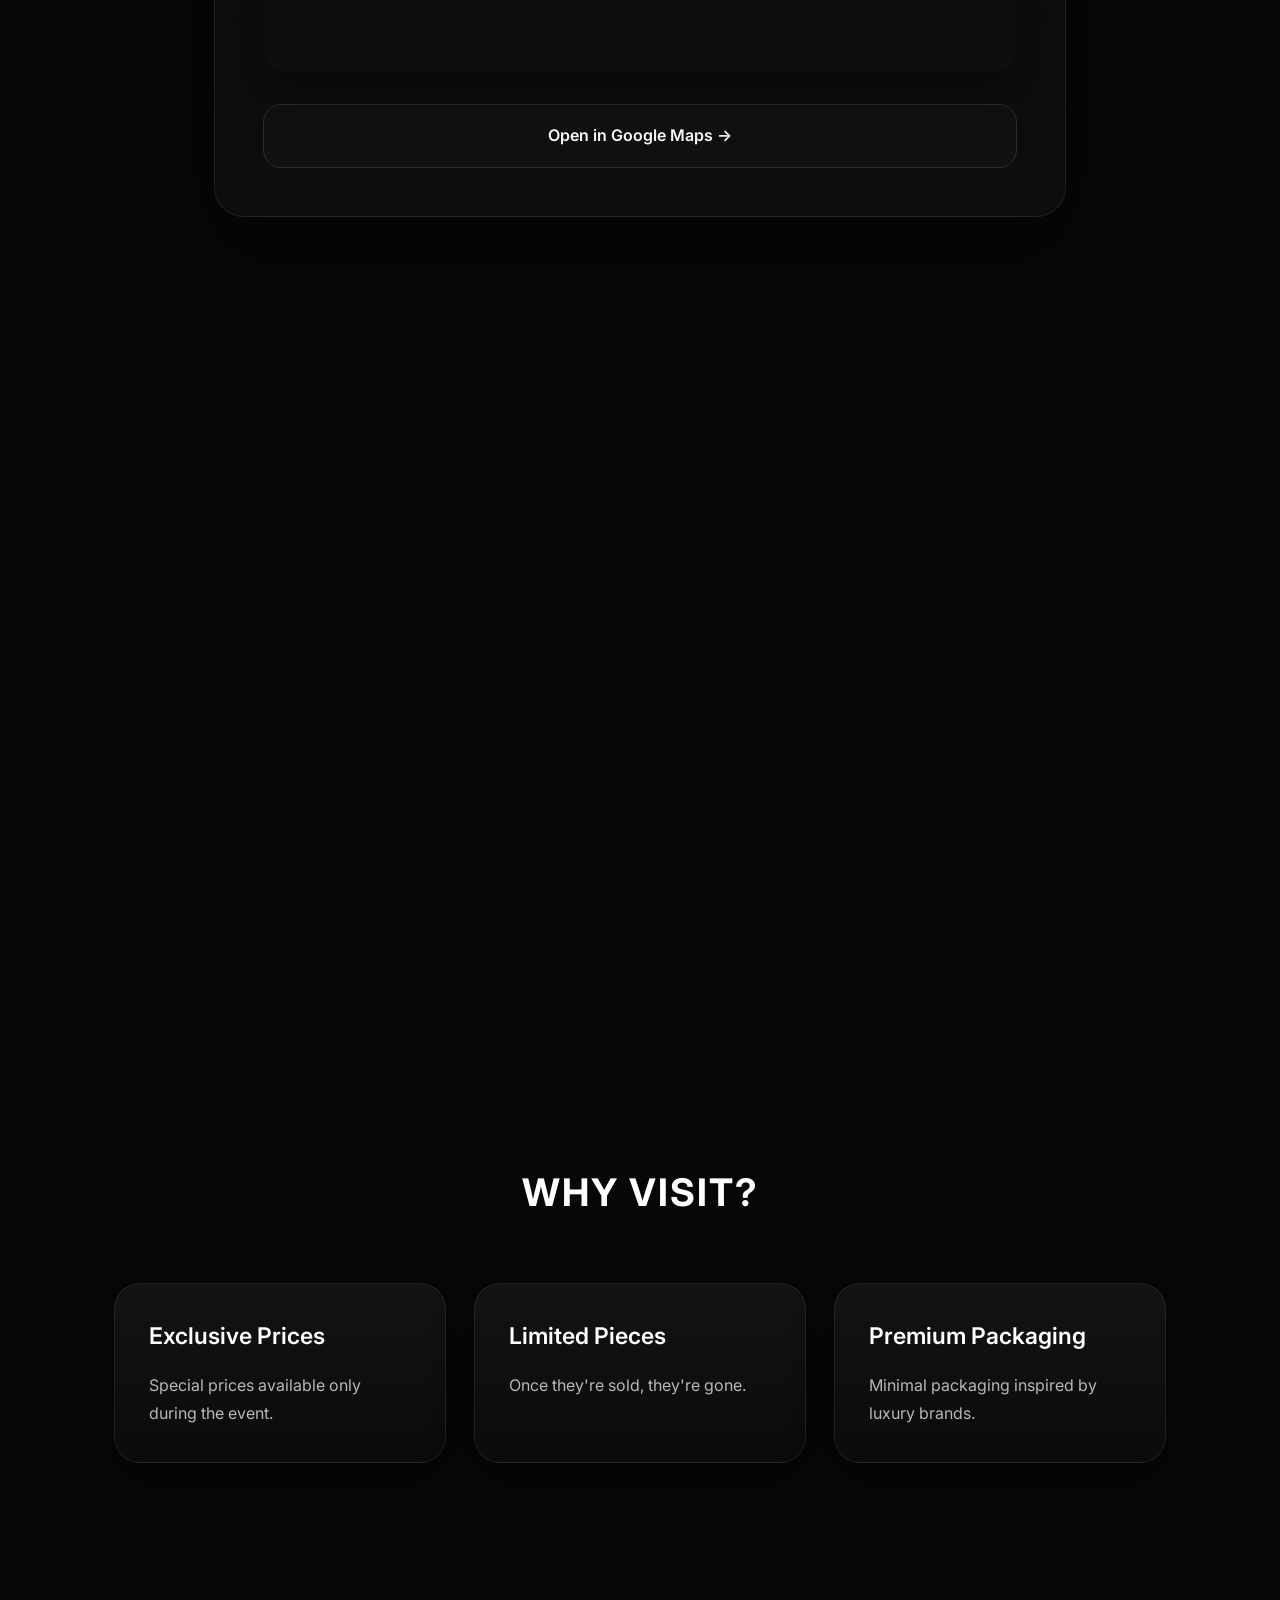
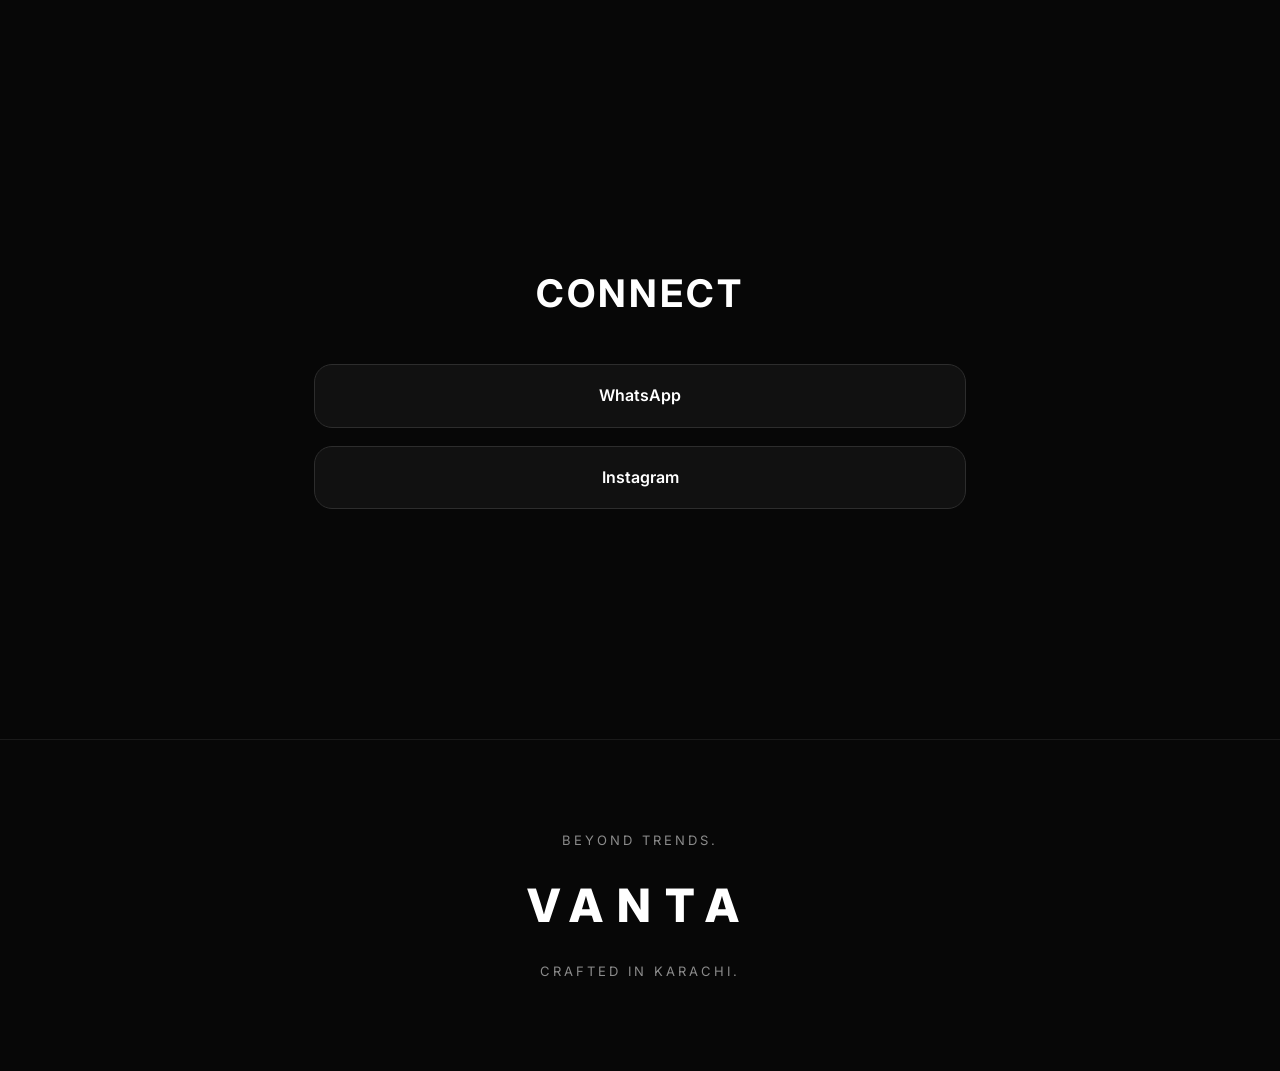
==== commit 10a4b6aa: "Update index.html" ====
--- a/index.html
+++ b/index.html
@@ -2,7 +2,7 @@
 <html lang="en">
 
 <head>
-<link rel="icon" type="image/png" href="favicon.png">
+<link rel="icon" type="image/png" href="ab.png">
 
 <meta charset="UTF-8">
 
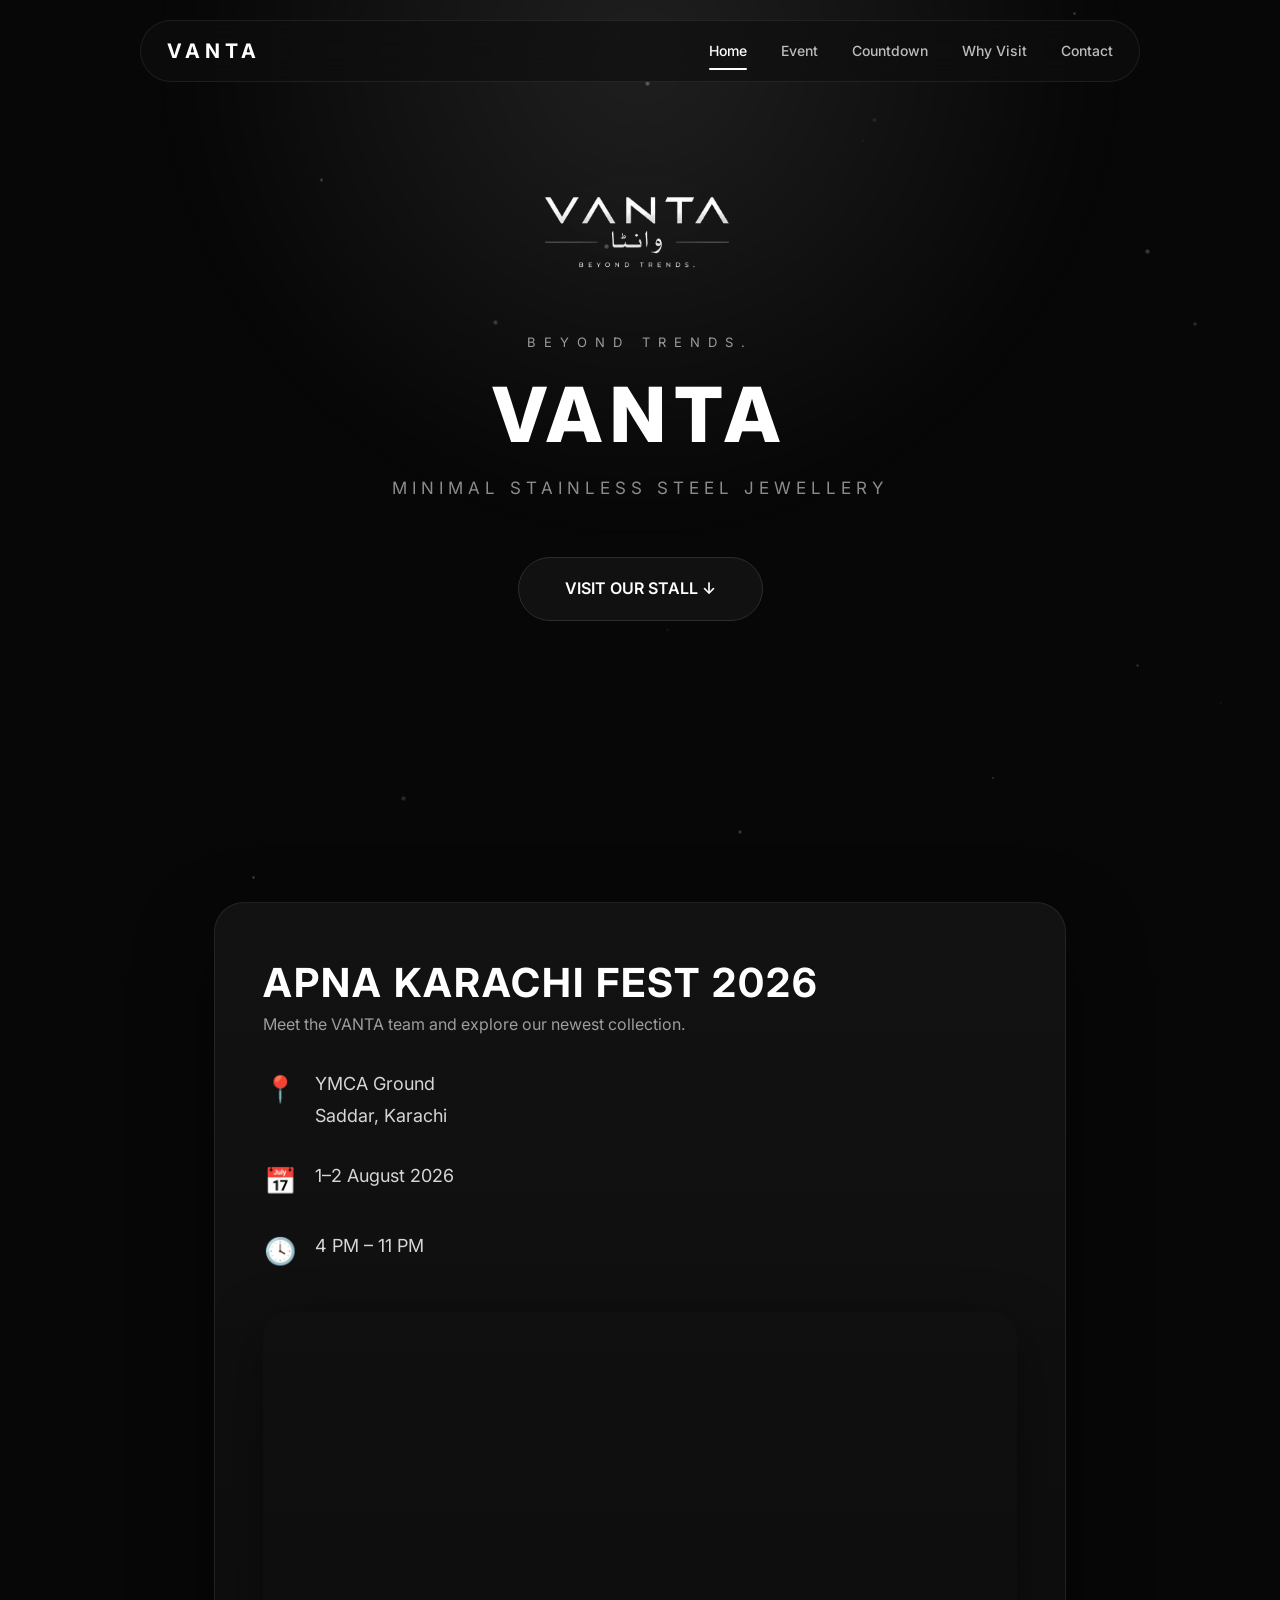
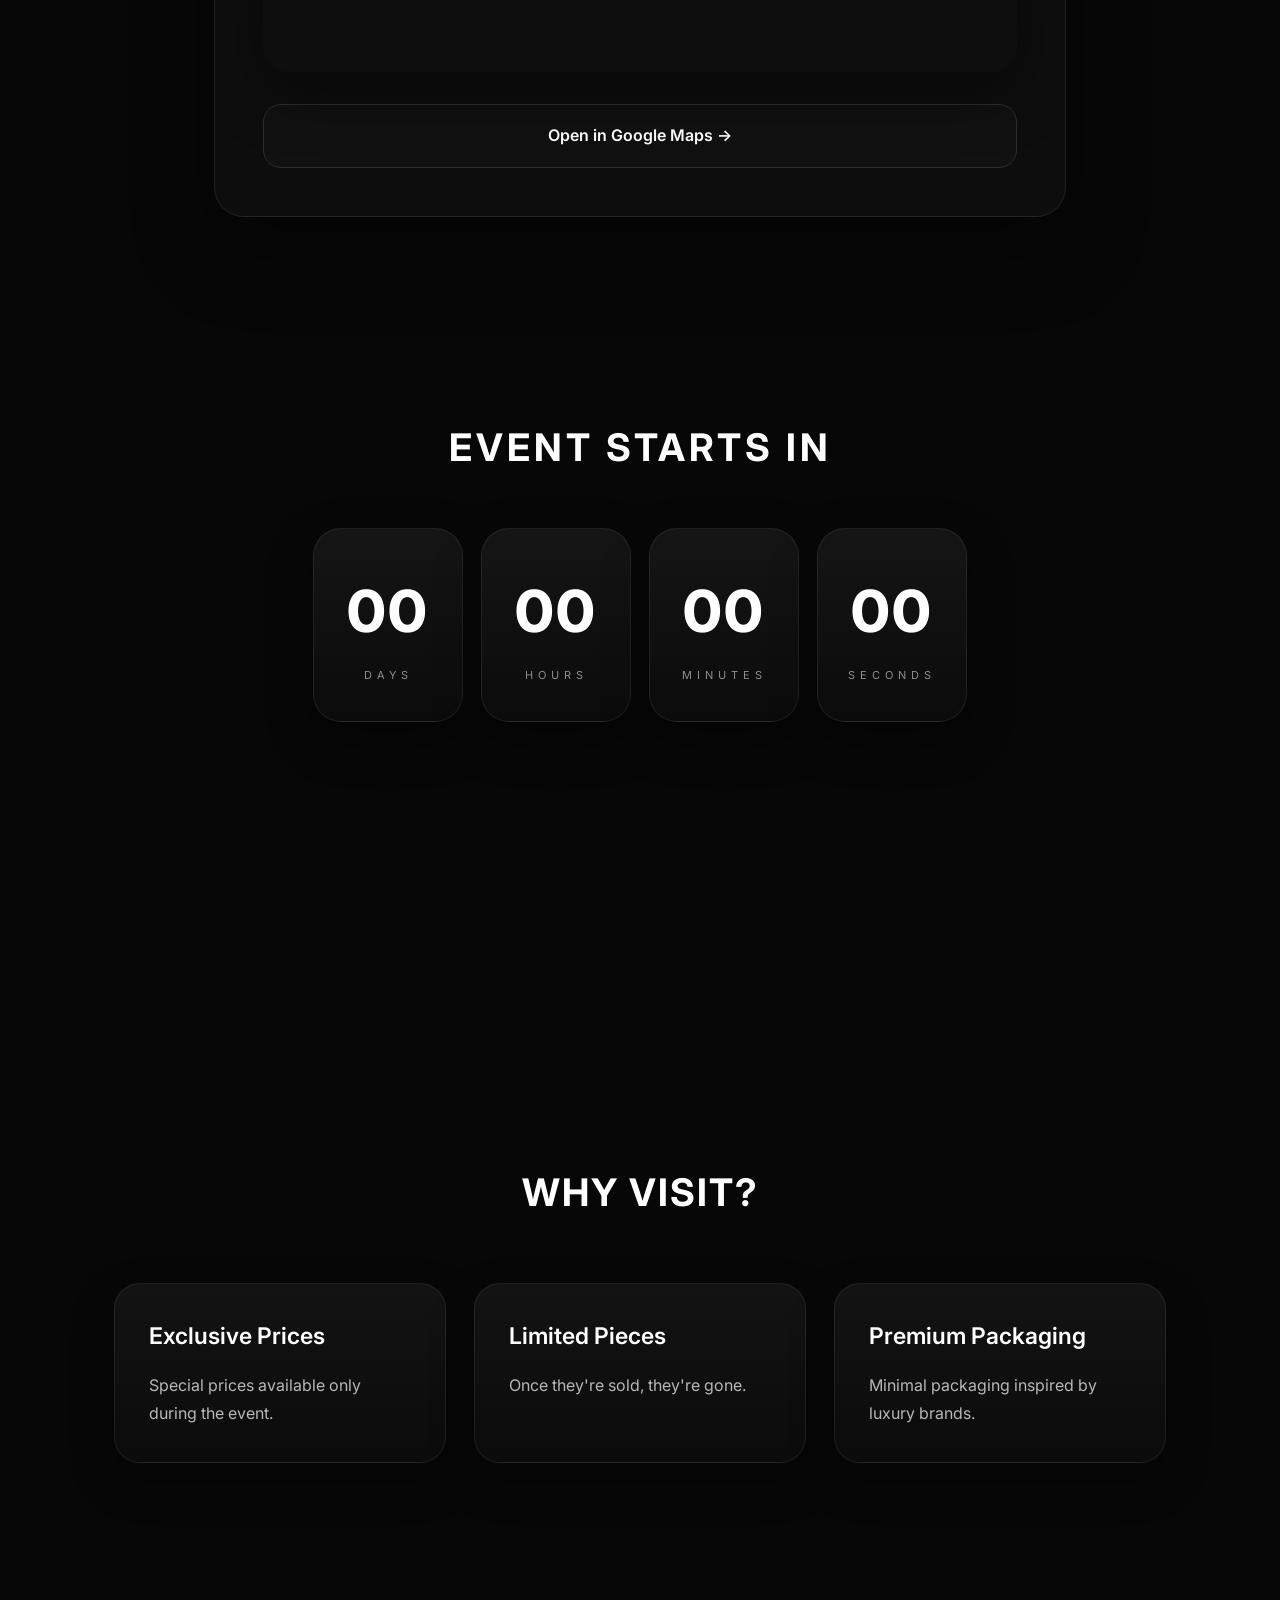
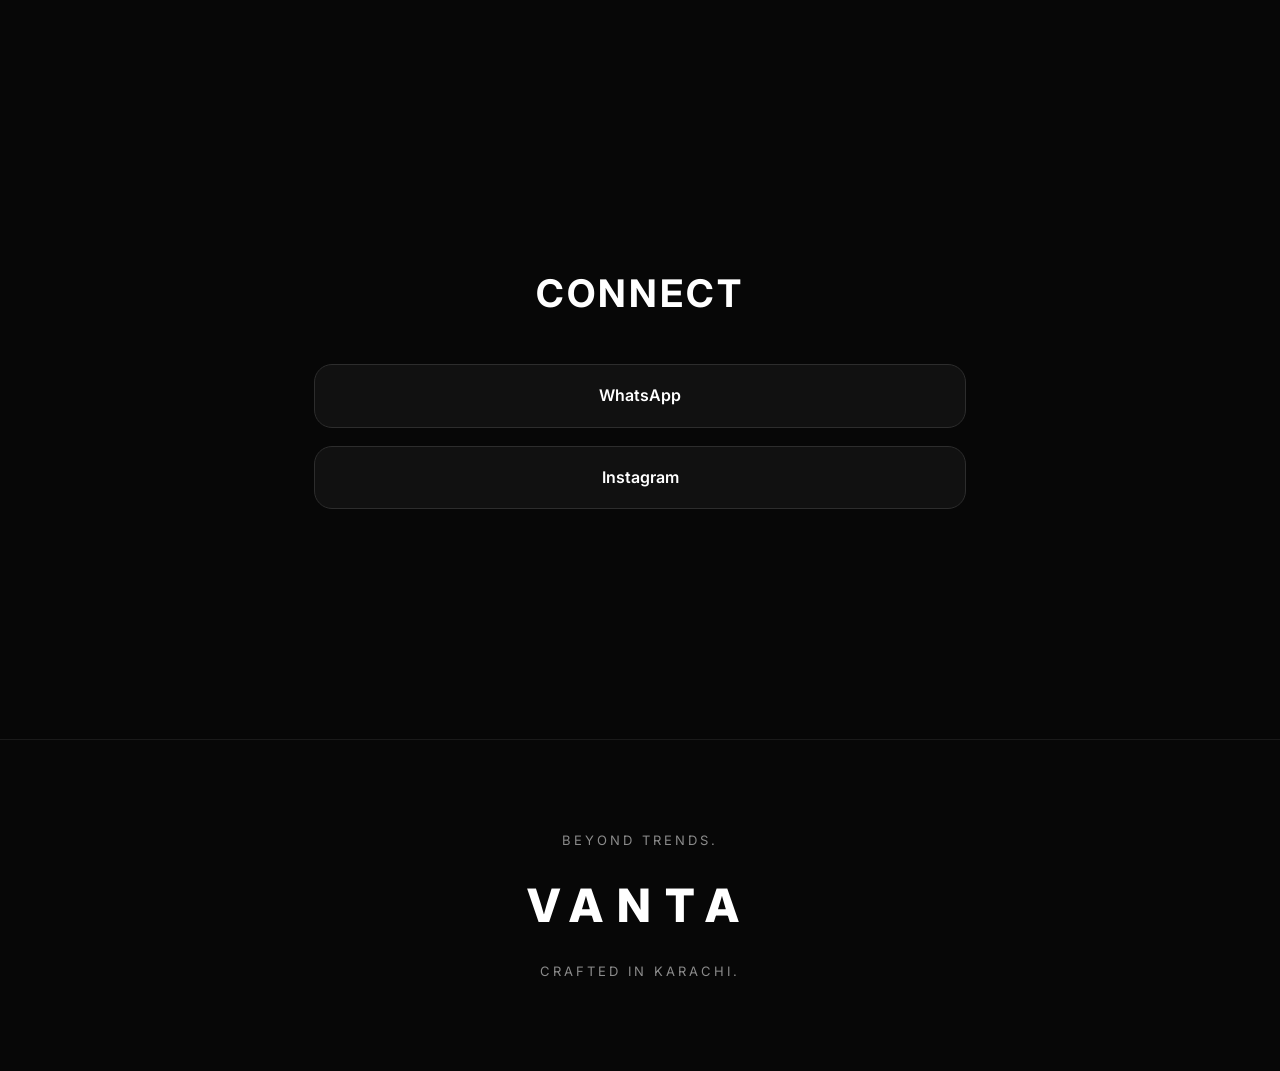
==== commit 94b76ed1: "Update index.html" ====
--- a/index.html
+++ b/index.html
@@ -2,6 +2,16 @@
 <html lang="en">
 
 <head>
+
+<meta property="og:title" content="VANTA | Premium Stainless Steel Jewellery">
+
+<meta property="og:description" content="Minimal. Timeless. Built to Last. Visit us at Apna Karachi Fest.">
+
+<meta property="og:image" content="https://YOUR-VERCEL-URL.vercel.app/og-image.jpg">
+
+<meta property="og:url" content="https://YOUR-VERCEL-URL.vercel.app">
+
+<meta property="og:type" content="website">
 <link rel="icon" type="image/png" href="ab.png">
 
 <meta charset="UTF-8">
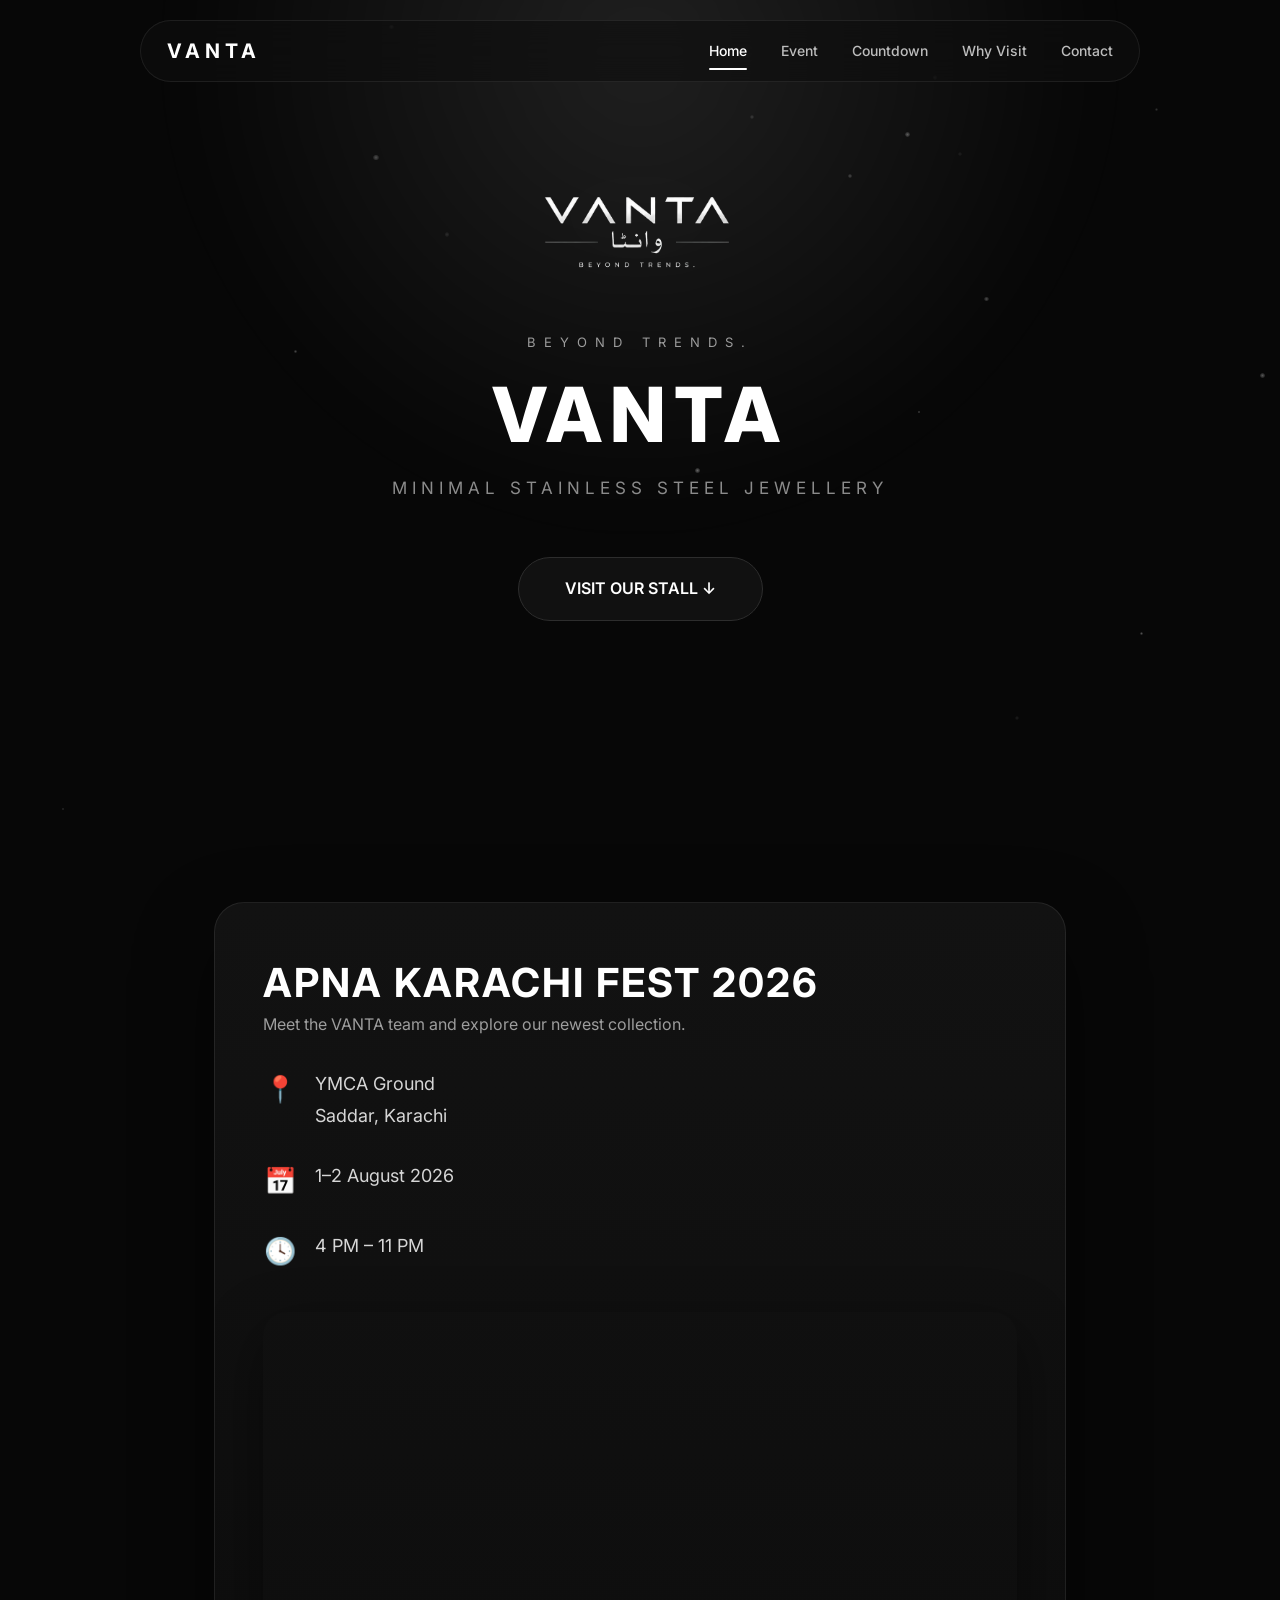
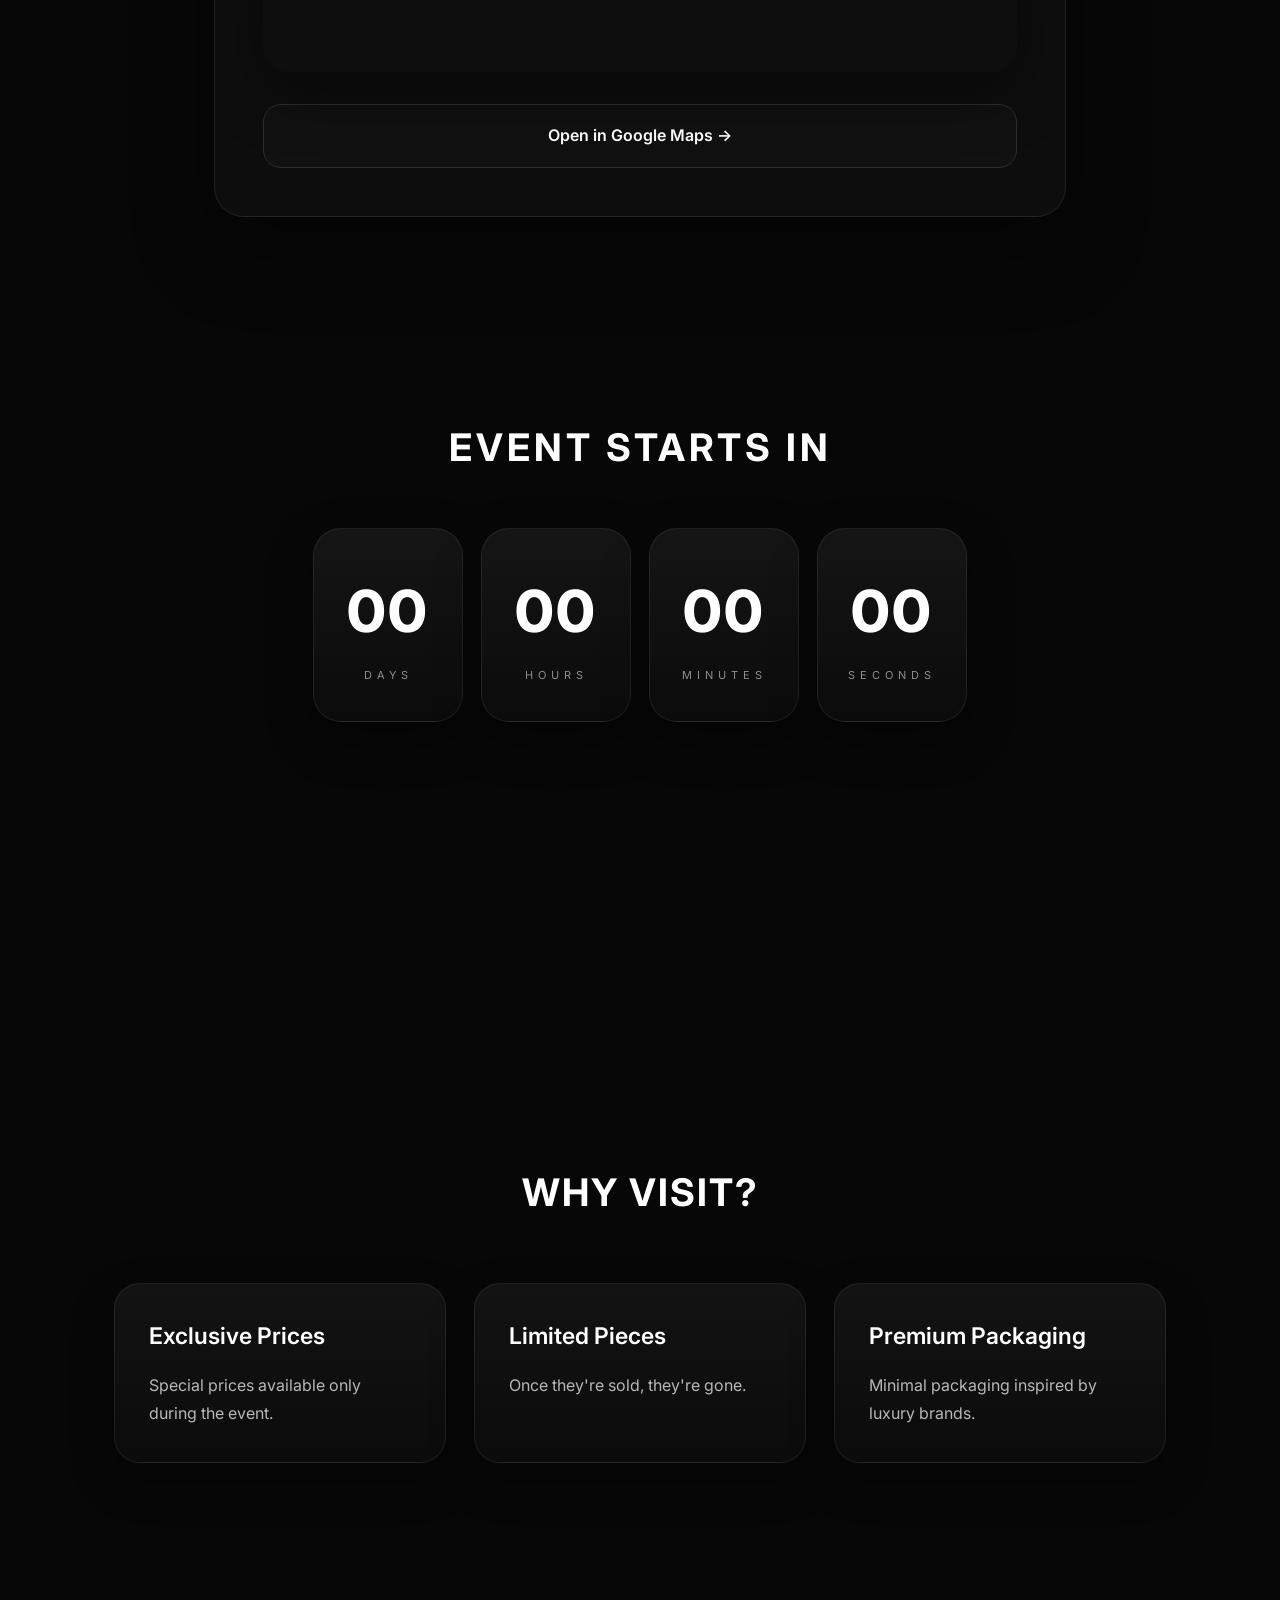
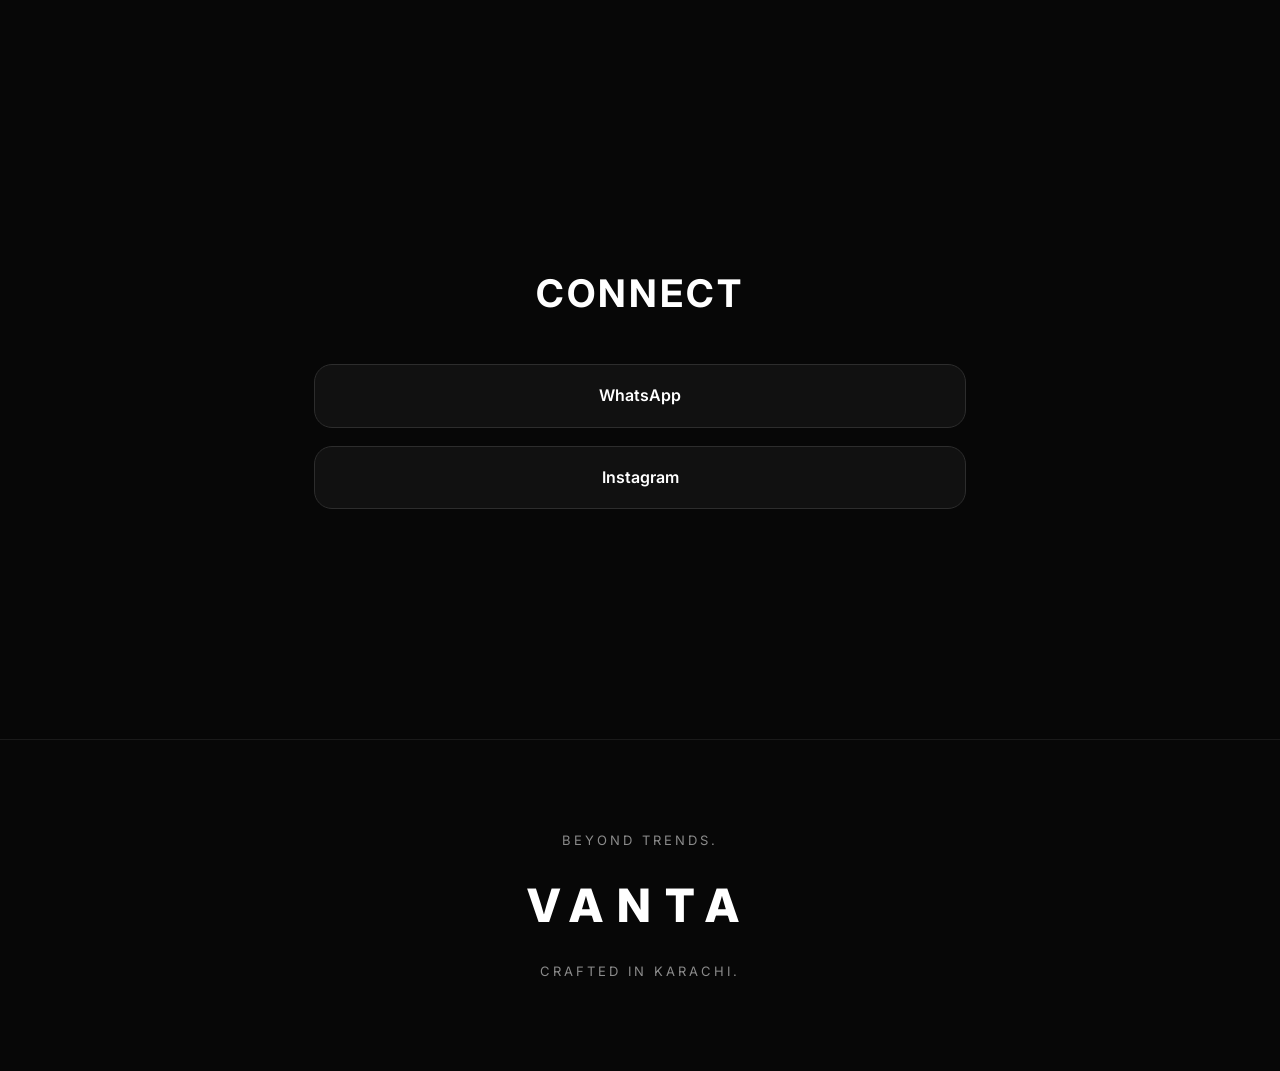
==== commit 23ca59de: "Update index.html" ====
--- a/index.html
+++ b/index.html
@@ -7,18 +7,31 @@
 
 <meta property="og:description" content="Minimal. Timeless. Built to Last. Visit us at Apna Karachi Fest.">
 
-<meta property="og:image" content="https://YOUR-VERCEL-URL.vercel.app/og-image.jpg">
-
-<meta property="og:url" content="https://YOUR-VERCEL-URL.vercel.app">
+<meta property="og:image" content="https://vantaform.vercel.app//og-image.jpg">
+
+<meta property="og:url" content="https://vantaform.vercel.app/">
+
+<meta name="twitter:card" content="summary_large_image">
+
+<meta name="twitter:title" content="VANTA | Premium Stainless Steel Jewellery">
+
+<meta name="twitter:description" content="Minimal. Timeless. Built to Last.">
+
+<meta name="twitter:image" content="https://vantaform.vercel.app/og-image.jpg">
 
 <meta property="og:type" content="website">
 <link rel="icon" type="image/png" href="ab.png">
 
 <meta charset="UTF-8">
+<meta name="description" content="Premium stainless steel jewellery by VANTA. Minimal, timeless designs crafted for everyday wear.">
+
+<meta name="keywords" content="VANTA, jewellery, jewelry, stainless steel, men's jewelry, chains, bracelets, rings, Pakistan, Karachi">
+
+<meta name="author" content="VANTA">
 
 <meta name="viewport" content="width=device-width, initial-scale=1.0">
 
-<title>Meet VANTA</title>
+<title>VANTA | Premium Stainless Steel Jewellery</title>
 
 <link rel="stylesheet" href="style.css">
 
